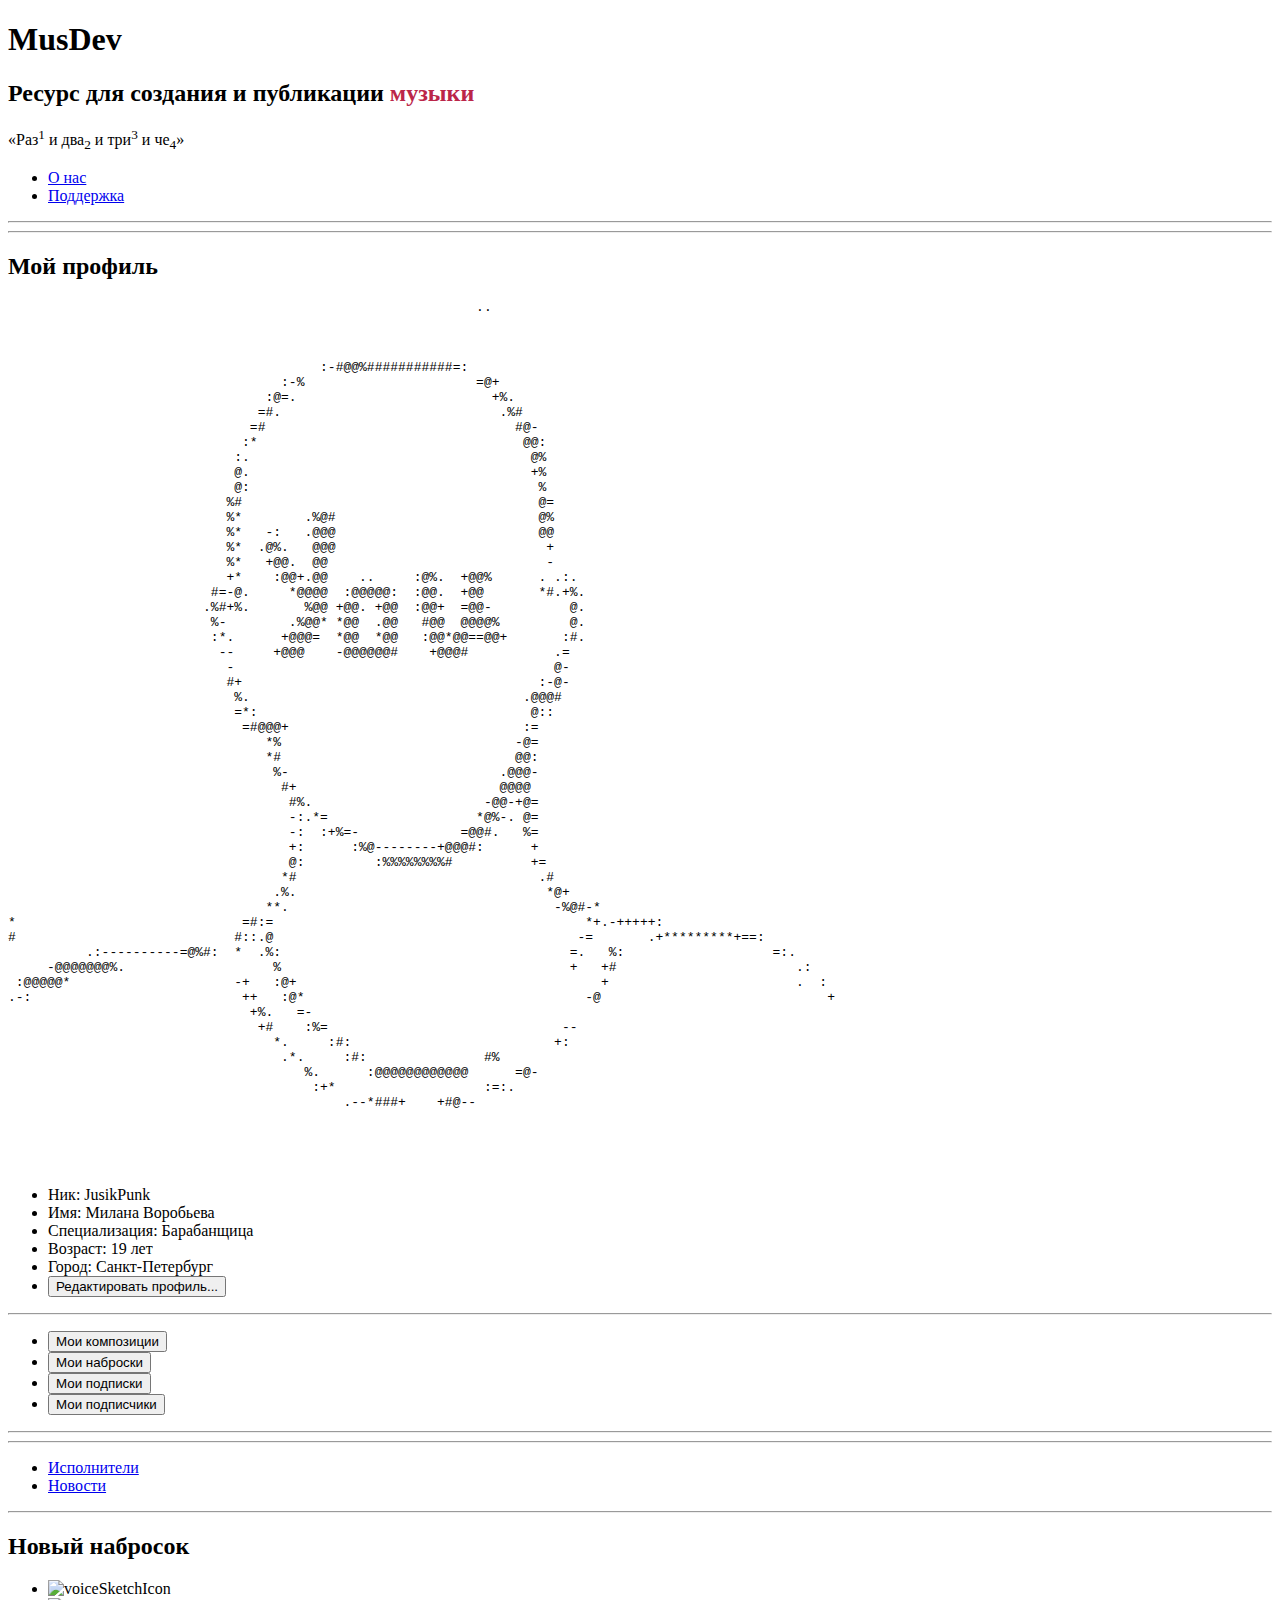
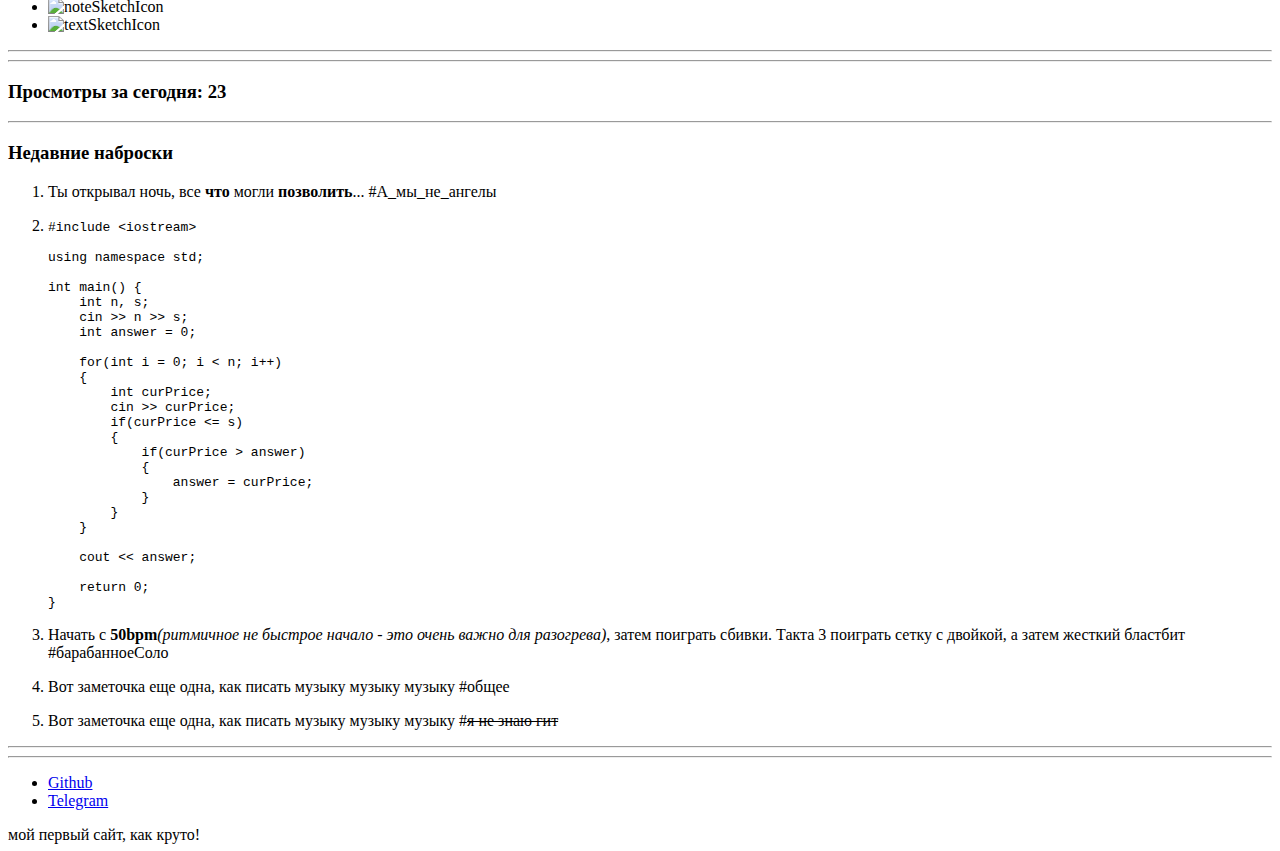
==== index.html @ d3a411a8 "remove trash files" ====
<!doctype html>
<html class="no-js" lang="ru">

<head>
  <meta charset="utf-8">
  <title>MusDev</title>
  <meta name="keywords" content="музыка, музыканты, соцсеть, заметки">
  <meta name="description" content="Сайт для ведения разработки музыкальных композиций и публикации своих работ в открытый доступ">
  <meta name="viewport" content="width=device-width, initial-scale=1">

  <meta property="og:title" content="">
  <meta property="og:type" content="">
  <meta property="og:url" content="">
  <meta property="og:image" content="">

  <link rel="manifest" href="site.webmanifest">
  <link rel="apple-touch-icon" href="icon.png">
  <link href="https://fonts.googleapis.com/css2?family=Alegreya+Sans+SC:wght@300;500;700&display=swap" rel="stylesheet">

  <link rel="stylesheet" href="css/normalize.css">

  <meta name="theme-color" content="#fafafa">
</head>

<body>

<header class="header">
  <div class="headerContent">

    <div class="headerInfo">
        <h1 class="headerH1">MusDev</h1>
        <h2 class="headerH2">Ресурс для создания и публикации <span style="color: #bb2649">музыки</span></h2>
        <q class="pStyledGrey">Раз<sup>1</sup> и два<sub>2</sub> и три<sup>3</sup> и че<sub>4</sub></q>
    </div>

    <nav class="headerNav">
      <ul>
        <li class="pStyledBlack"><a href="#">О нас</a></li>
        <li class="pStyledBlack"><a href="#">Поддержка</a></li>
      </ul>
    </nav>

  </div>

  <hr>
  <hr>

</header>

<main>

  <div class="mainContent">

    <section class="personalAccountData">

      <div class="mainContentData">
        <h2 class="myProfileH">Мой профиль</h2>

        <div class="accountData">
          <pre>                                                            ..



                                        :-#@@%###########=:
                                   :-%                      =@+
                                 :@=.                         +%.
                                =#.                            .%#
                               =#                                #@-
                              :*                                  @@:
                             :.                                    @%
                             @.                                    +%
                             @:                                     %
                            %#                                      @=
                            %*        .%@#                          @%
                            %*   -:   .@@@                          @@
                            %*  .@%.   @@@                           +
                            %*   +@@.  @@                            -
                            +*    :@@+.@@    ..     :@%.  +@@%      . .:.
                          #=-@.     *@@@@  :@@@@@:  :@@.  +@@       *#.+%.
                         .%#+%.       %@@ +@@. +@@  :@@+  =@@-          @.
                          %-        .%@@* *@@  .@@   #@@  @@@@%         @.
                          :*.      +@@@=  *@@  *@@   :@@*@@==@@+       :#.
                           --     +@@@    -@@@@@@#    +@@@#           .=
                            -                                         @-
                            #+                                      :-@-
                             %.                                   .@@@#
                             =*:                                   @::
                              =#@@@+                              :=
                                 *%                              -@=
                                 *#                              @@:
                                  %-                           .@@@-
                                   #+                          @@@@
                                    #%.                      -@@-+@=
                                    -:.*=                   *@%-. @=
                                    -:  :+%=-             =@@#.   %=
                                    +:      :%@--------+@@@#:      +
                                    @:         :%%%%%%%%#          +=
                                   *#                               .#
                                  .%.                                *@+
                                 **.                                  -%@#-*
*                             =#:=                                        *+.-+++++:
#                            #::.@                                       -=       .+*********+==:
          .:----------=@%#:  *  .%:                                     =.   %:                   =:.
     -@@@@@@@%.                   %                                     +   +#                       .:
 :@@@@@*                     -+   :@+                                       +                        .  :
.-:                           ++   :@*                                    -@                             +
                               +%.   =-
                                +#    :%=                              --
                                  *.     :#:                          +:
                                   .*.     :#:               #%
                                      %.      :@@@@@@@@@@@@      =@-
                                       :+*                   :=:.
                                           .--*###+    +#@--



                                                                                                          </pre>
          <ul>
            <li>Ник: JusikPunk</li>
            <li>Имя: Милана Воробьева</li>
            <li>Специализация: Барабанщица</li>
            <li>Возраст: 19 лет</li>
            <li>Город: Санкт-Петербург</li>
            <li>
              <button class="editButton">
                Редактировать профиль...
              </button>
            </li>
          </ul>
        </div>

        <hr>

        <nav class="accountNav">
          <ul>
            <li><input type="button" value="Мои композиции"></li>
            <li><input type="button" value="Мои наброски"></li>
            <li><input type="button" value="Мои подписки"></li>
            <li><input type="button" value="Мои подписчики"></li>
          </ul>
        </nav>

      </div>
    </section>

    <hr>
    <hr>

    <div class="mainContentData">

      <nav class="centerMainNav">
        <ul>
          <li><a href="#">Исполнители</a></li>
          <li><a href="#">Новости</a></li>
        </ul>
      </nav>

      <hr>

      <section class="createSketch">
        <h2 class="createSketchH">Новый набросок</h2>
        <ul class="sketchTypes">
          <li><img src="img/voiceSketch.svg" alt="voiceSketchIcon"></li>
          <li><img src="img/noteSketch.svg" alt="noteSketchIcon"></li>
          <li><img src="img/textSketch.svg" alt="textSketchIcon"></li>
        </ul>
      </section>
    </div>

    <hr>
    <hr>

    <div class="mainContentData">
      <section class="statistics">
        <div class="active">
          <h3 class="visitsH3">Просмотры за сегодня: 23</h3>
        </div>

      </section>

      <hr>

      <section class="recentSketches">
        <h3 class="styledH3">Недавние наброски</h3>
        <ol>
          <li><p>Ты открывал ночь, все <b>что</b> могли <strong>позволить</strong>... #А_мы_не_ангелы</p></li>
          <li><pre><code>#include &lt;iostream&gt;

using namespace std;

int main() {
    int n, s;
    cin >> n >> s;
    int answer = 0;

    for(int i = 0; i < n; i++)
    {
        int curPrice;
        cin >> curPrice;
        if(curPrice <= s)
        {
            if(curPrice > answer)
            {
                answer = curPrice;
            }
        }
    }

    cout << answer;

    return 0;
}</code></pre></li>
          <li><p>Начать с <strong>50bpm</strong><i>(ритмичное не быстрое начало - это очень важно для разогрева)</i>, затем поиграть сбивки. Такта 3 поиграть сетку с двойкой, а затем жесткий бластбит #барабанноеСоло</p></li>
          <li><p>Вот заметочка еще одна, как писать музыку музыку музыку #общее</p></li>
          <li><p>Вот заметочка еще одна, как писать музыку музыку музыку #<del>я не знаю гит</del></p></li>
        </ol>
      </section>
    </div>

  </div>
  <hr>
  <hr>
</main>

<footer class="footer">
  <div class="footerContent">
    <ul>
      <li>
        <a class="githubLink" href="https://github.com/MilaMilaMilaMila/MusDev_web_5_sem_ITMO" target="_blank">Github</a>
      </li>
      <li>
        <a class="telegramLink" href="https://t.me/alertclickmef" target="_blank">Telegram</a>
      </li>
    </ul>
    <aside>мой первый сайт, как круто!</aside>
  </div>
</footer>

</body>

</html>
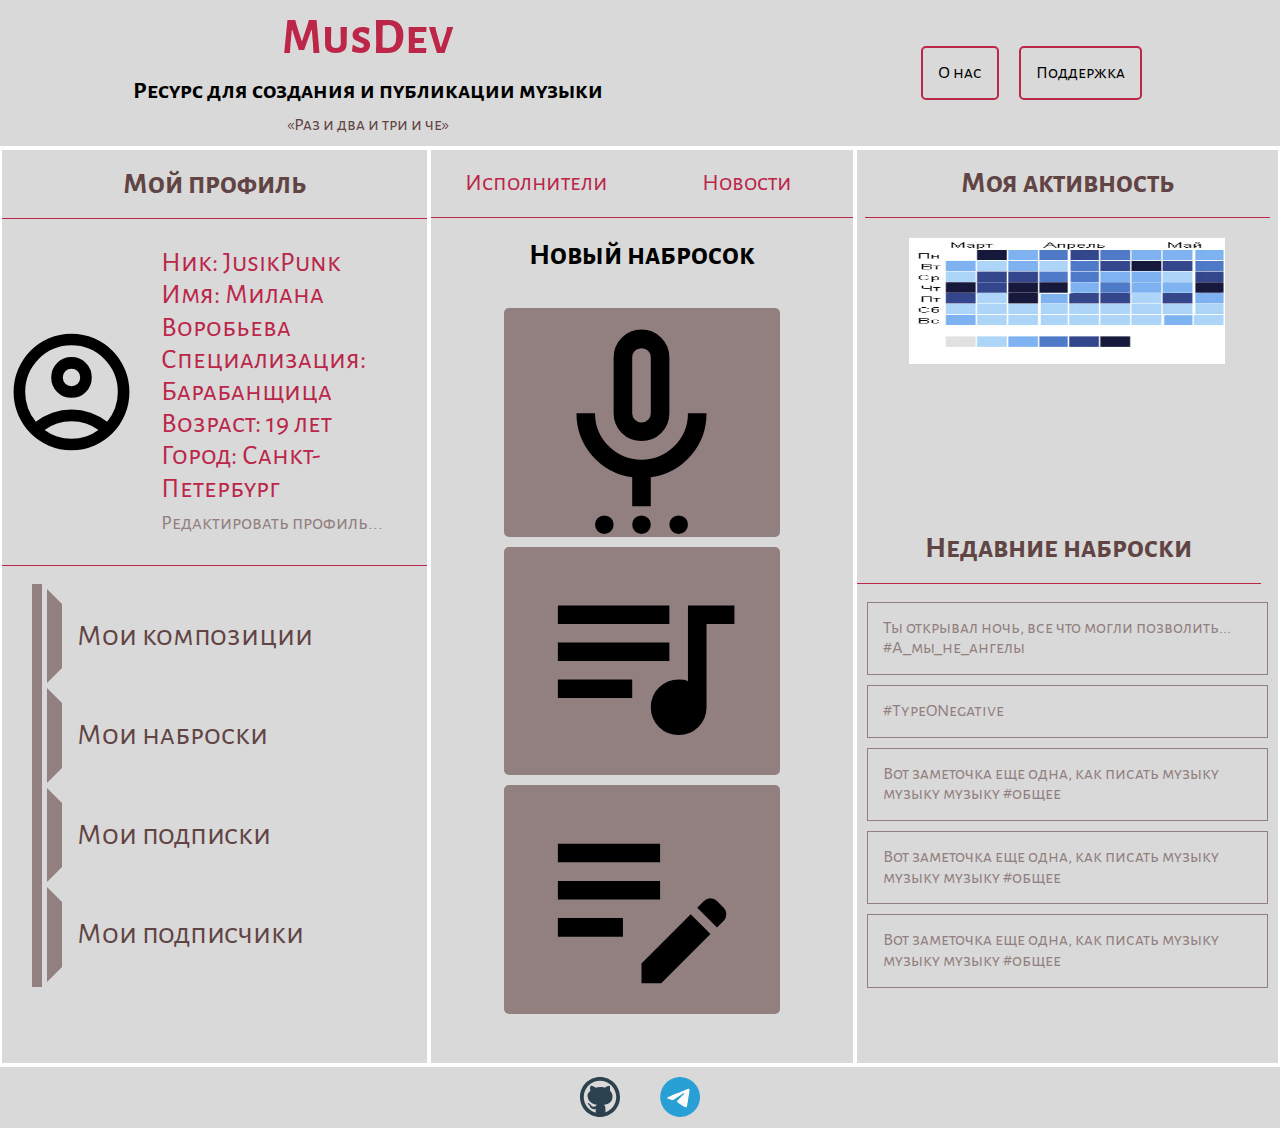
==== commit f0a2a45d: "delete trash" ====
--- a/index.html
+++ b/index.html
@@ -16,8 +16,10 @@
   <link rel="manifest" href="site.webmanifest">
   <link rel="apple-touch-icon" href="icon.png">
   <link href="https://fonts.googleapis.com/css2?family=Alegreya+Sans+SC:wght@300;500;700&display=swap" rel="stylesheet">
+  <!-- Place favicon.ico in the root directory -->
 
-  <link rel="stylesheet" href="css/normalize.css">
+  <link rel="stylesheet" href="normalize.css">
+    <link rel="stylesheet" href="style.css">
 
   <meta name="theme-color" content="#fafafa">
 </head>
@@ -29,8 +31,8 @@
 
     <div class="headerInfo">
         <h1 class="headerH1">MusDev</h1>
-        <h2 class="headerH2">Ресурс для создания и публикации <span style="color: #bb2649">музыки</span></h2>
-        <q class="pStyledGrey">Раз<sup>1</sup> и два<sub>2</sub> и три<sup>3</sup> и че<sub>4</sub></q>
+        <h2 class="headerH2">Ресурс для создания и публикации музыки</h2>
+        <q class="pStyledGrey">Раз и два и три и че</q>
     </div>
 
     <nav class="headerNav">
@@ -41,9 +43,6 @@
     </nav>
 
   </div>
-
-  <hr>
-  <hr>
 
 </header>
 
@@ -57,64 +56,7 @@
         <h2 class="myProfileH">Мой профиль</h2>
 
         <div class="accountData">
-          <pre>                                                            ..
-
-
-
-                                        :-#@@%###########=:
-                                   :-%                      =@+
-                                 :@=.                         +%.
-                                =#.                            .%#
-                               =#                                #@-
-                              :*                                  @@:
-                             :.                                    @%
-                             @.                                    +%
-                             @:                                     %
-                            %#                                      @=
-                            %*        .%@#                          @%
-                            %*   -:   .@@@                          @@
-                            %*  .@%.   @@@                           +
-                            %*   +@@.  @@                            -
-                            +*    :@@+.@@    ..     :@%.  +@@%      . .:.
-                          #=-@.     *@@@@  :@@@@@:  :@@.  +@@       *#.+%.
-                         .%#+%.       %@@ +@@. +@@  :@@+  =@@-          @.
-                          %-        .%@@* *@@  .@@   #@@  @@@@%         @.
-                          :*.      +@@@=  *@@  *@@   :@@*@@==@@+       :#.
-                           --     +@@@    -@@@@@@#    +@@@#           .=
-                            -                                         @-
-                            #+                                      :-@-
-                             %.                                   .@@@#
-                             =*:                                   @::
-                              =#@@@+                              :=
-                                 *%                              -@=
-                                 *#                              @@:
-                                  %-                           .@@@-
-                                   #+                          @@@@
-                                    #%.                      -@@-+@=
-                                    -:.*=                   *@%-. @=
-                                    -:  :+%=-             =@@#.   %=
-                                    +:      :%@--------+@@@#:      +
-                                    @:         :%%%%%%%%#          +=
-                                   *#                               .#
-                                  .%.                                *@+
-                                 **.                                  -%@#-*
-*                             =#:=                                        *+.-+++++:
-#                            #::.@                                       -=       .+*********+==:
-          .:----------=@%#:  *  .%:                                     =.   %:                   =:.
-     -@@@@@@@%.                   %                                     +   +#                       .:
- :@@@@@*                     -+   :@+                                       +                        .  :
-.-:                           ++   :@*                                    -@                             +
-                               +%.   =-
-                                +#    :%=                              --
-                                  *.     :#:                          +:
-                                   .*.     :#:               #%
-                                      %.      :@@@@@@@@@@@@      =@-
-                                       :+*                   :=:.
-                                           .--*###+    +#@--
-
-
-
-                                                                                                          </pre>
+          <img class="avaIcon" src="greyAva.svg" alt="avatarImg">
           <ul>
             <li>Ник: JusikPunk</li>
             <li>Имя: Милана Воробьева</li>
@@ -129,8 +71,6 @@
           </ul>
         </div>
 
-        <hr>
-
         <nav class="accountNav">
           <ul>
             <li><input type="button" value="Мои композиции"></li>
@@ -141,10 +81,8 @@
         </nav>
 
       </div>
+
     </section>
-
-    <hr>
-    <hr>
 
     <div class="mainContentData">
 
@@ -155,84 +93,56 @@
         </ul>
       </nav>
 
-      <hr>
 
       <section class="createSketch">
         <h2 class="createSketchH">Новый набросок</h2>
         <ul class="sketchTypes">
-          <li><img src="img/voiceSketch.svg" alt="voiceSketchIcon"></li>
-          <li><img src="img/noteSketch.svg" alt="noteSketchIcon"></li>
-          <li><img src="img/textSketch.svg" alt="textSketchIcon"></li>
+          <li><img src="voiceSketch.svg" alt="voiceSketchIcon"></li>
+          <li><img src="noteSketch.svg" alt="noteSketchIcon"></li>
+          <li><img src="textSketch.svg" alt="textSketchIcon"></li>
         </ul>
       </section>
     </div>
 
-    <hr>
-    <hr>
-
     <div class="mainContentData">
       <section class="statistics">
         <div class="active">
-          <h3 class="visitsH3">Просмотры за сегодня: 23</h3>
+          <h2 class="styledH3">Моя активность</h2>
+          <img class="activeImg" src="statActive.jpg" alt="statActive">
         </div>
 
       </section>
 
-      <hr>
-
       <section class="recentSketches">
         <h3 class="styledH3">Недавние наброски</h3>
-        <ol>
-          <li><p>Ты открывал ночь, все <b>что</b> могли <strong>позволить</strong>... #А_мы_не_ангелы</p></li>
-          <li><pre><code>#include &lt;iostream&gt;
-
-using namespace std;
-
-int main() {
-    int n, s;
-    cin >> n >> s;
-    int answer = 0;
-
-    for(int i = 0; i < n; i++)
-    {
-        int curPrice;
-        cin >> curPrice;
-        if(curPrice <= s)
-        {
-            if(curPrice > answer)
-            {
-                answer = curPrice;
-            }
-        }
-    }
-
-    cout << answer;
-
-    return 0;
-}</code></pre></li>
-          <li><p>Начать с <strong>50bpm</strong><i>(ритмичное не быстрое начало - это очень важно для разогрева)</i>, затем поиграть сбивки. Такта 3 поиграть сетку с двойкой, а затем жесткий бластбит #барабанноеСоло</p></li>
-          <li><p>Вот заметочка еще одна, как писать музыку музыку музыку #общее</p></li>
-          <li><p>Вот заметочка еще одна, как писать музыку музыку музыку #<del>я не знаю гит</del></p></li>
-        </ol>
+        <ul>
+          <li>Ты открывал ночь, все что могли позволить... #А_мы_не_ангелы</li>
+          <li>#TypeONegative</li>
+          <li>Вот заметочка еще одна, как писать музыку музыку музыку #общее</li>
+          <li>Вот заметочка еще одна, как писать музыку музыку музыку #общее</li>
+          <li>Вот заметочка еще одна, как писать музыку музыку музыку #общее</li>
+        </ul>
       </section>
     </div>
 
   </div>
-  <hr>
-  <hr>
 </main>
 
 <footer class="footer">
   <div class="footerContent">
     <ul>
       <li>
-        <a class="githubLink" href="https://github.com/MilaMilaMilaMila/MusDev_web_5_sem_ITMO" target="_blank">Github</a>
+        <a class="githubLink" href="https://github.com/MilaMilaMilaMila/MusDev_web_5_sem_ITMO" target="_blank">
+          <img class="githubIcon" src="github.svg" alt="githubIcon">
+        </a>
       </li>
+<!--      <li><p>©Mila&Co 2023</p></li>-->
       <li>
-        <a class="telegramLink" href="https://t.me/alertclickmef" target="_blank">Telegram</a>
+        <a class="telegramLink" href="https://t.me/alertclickmef" target="_blank">
+          <img class="telegramIcon" src="tg.svg" alt="telegramIcon">
+        </a>
       </li>
     </ul>
-    <aside>мой первый сайт, как круто!</aside>
   </div>
 </footer>
 
--- a/style.css
+++ b/style.css
@@ -0,0 +1,428 @@
+:root {
+  --magenta: #bb2649;
+  --peachBrown: #DD5858;
+  --darkGrey: #928080;
+  --strongGrey: #614444;
+  --lightGrey: #D9D9D9;
+  --whiteBGColor: white;
+  --blackP: black;
+}
+
+body{
+  background-color: var(--whiteBGColor);
+  font-family: 'Alegreya Sans SC', sans-serif;
+  font-size: 18px;
+  display: flex;
+  flex-direction: column;
+  min-height: 100vh;
+}
+
+.headerH1 {
+  font-size: 50px;
+  margin: 5px;
+  color: var(--magenta);
+}
+
+.headerH2 {
+  font-size: 24px;
+  margin: 5px;
+  color: var(--blackP);
+}
+
+.pStyledGrey {
+  font-size: 18px;
+  margin: 5px;
+  color: var(--strongGrey);
+}
+
+.pStyledBlack {
+  font-size: 18px;
+  margin: 5px;
+  color: var(--blackP);
+  padding: 15px;
+}
+
+.header {
+  display: flex;
+  justify-content: center;
+  background-color: var(--lightGrey);
+  margin-bottom: 2px;
+}
+
+.headerContent {
+  margin-top: 5px;
+  margin-bottom: 5px;
+  display: flex;
+  flex-direction: row;
+  justify-content: space-between;
+  width: 80%;
+}
+
+.headerInfo {
+  display: flex;
+  flex-direction: column;
+  align-content: start;
+  align-items: center;
+}
+
+.headerNav {
+  display: flex;
+  align-items: center;
+}
+
+.headerNav > ul {
+  display: flex;
+  flex-direction: row;
+  justify-content: center;
+  list-style-type: none;
+  padding: 0;
+}
+
+.headerNav > ul > li {
+  display: flex;
+  justify-content: center;
+  margin-left: 10px;
+  margin-right: 10px;
+  border: solid var(--magenta) 2px;
+  border-radius: 5px;
+  transition: 0.6s ease;
+}
+
+.headerNav > ul > li:hover{
+  background-color: var(--magenta);
+}
+
+.headerNav > ul > li > a {
+  text-decoration: none;
+  color: var(--blackP);
+}
+
+
+main {
+  display: flex;
+  flex-grow: 1;
+  justify-content: center;
+  margin-bottom: 3px;
+  width: 100%;
+}
+
+.mainContent {
+  display: grid;
+  grid-template-columns: repeat(3, 1fr);
+  width: 100%;
+}
+
+.mainContentData {
+  display: flex;
+  flex-direction: column;
+  align-items: center;
+  background-color: var(--lightGrey);
+  margin: 2px;
+  height: 100%;
+}
+
+
+.accountData {
+  display: flex;
+  flex-direction: row;
+  align-items: center;
+  border-top: solid var(--magenta) 1px;
+  border-bottom: solid var(--magenta) 1px;
+}
+
+.accountData > ul {
+  list-style-type: none;
+  padding: 0;
+  color: var(--magenta);
+  font-size: 28px;
+}
+
+.myProfileH {
+  font-size: 30px;
+  padding-top: 17px;
+  padding-bottom: 17px;
+  color: var(--strongGrey);
+  margin: 0;
+}
+
+.editButton {
+  border-radius: 5px;
+  border: none;
+  background-color: var(--lightGrey);
+  font-size: 20px;
+  color: var(--darkGrey);
+  padding: 0;
+  transition: 0.8s ease;
+}
+
+.editButton:hover {
+  color: var(--blackP);
+}
+
+.avaIcon {
+  width: 200px;
+  margin-right: 20px;
+}
+
+
+
+.accountNav {
+  display: flex;
+  align-self: flex-start;
+  padding-left: 30px;
+
+}
+
+.accountNav > ul {
+  padding: 0;
+  list-style-type: none;
+  border-left: solid var(--darkGrey) 10px;
+}
+
+.accountNav > ul > li {
+  display: flex;
+  align-items: center;
+
+  text-decoration: none;
+  color: var(--blackP);
+  border-left: solid var(--darkGrey) 15px;
+  border-bottom: solid var(--lightGrey) 15px;
+  border-top: solid var(--lightGrey) 15px;
+  margin: 5px;
+  transition: 0.5s ease;
+}
+
+.accountNav > ul > li:hover {
+  border-left: solid var(--magenta) 40px;
+}
+
+
+.accountNav > ul > li > input {
+  text-decoration: none;
+  color: var(--strongGrey);
+  padding: 15px;
+  font-size: 30px;
+  border: none;
+  background-color: var(--lightGrey);
+  transition: 0.5s ease;
+}
+
+.accountNav > ul > li > input:hover {
+  color: var(--blackP);
+}
+
+.accountNav > ul > li > input:active {
+  color: var(--magenta);
+}
+
+.createSketchH {
+  font-size: 30px;
+  padding-top: 20px;
+  padding-bottom: 12px;
+  color: var(--blackP);
+  margin: 0;
+}
+
+.createSketch {
+  display: flex;
+  flex-direction: column;
+  justify-content: center;
+  align-content: center;
+  align-items: center;
+  width: 100%;
+  height: 100%;
+}
+
+.sketchTypes {
+  display: flex;
+  flex-direction: column;
+  list-style-type: none;
+  align-items: center;
+  padding: 0;
+  width: 80%;
+  height: 100%;
+}
+
+.sketchTypes > li {
+  display: flex;
+  justify-content: center;
+  align-content: center;
+  margin: 5px;
+  border: solid var(--darkGrey);
+  border-radius: 5px;
+  background-color: var(--darkGrey);
+  width: 80%;
+  height: 30%;
+  transition: 0.7s ease;
+}
+
+.sketchTypes > li:hover {
+  border: solid var(--magenta);
+  background-color: var(--magenta);
+}
+
+.centerMainNav {
+  display: flex;
+  align-self: center;
+  align-items: center;
+  justify-content: space-around;
+  list-style-type: none;
+  border-bottom: solid var(--magenta) 1px;
+  width: 100%;
+}
+
+.centerMainNav > ul {
+  list-style-type: none;
+  display: flex;
+  flex-direction: row;
+  justify-content: space-around;
+  padding: 0;
+  margin: 0;
+  width: 100%;
+  /*height: 100%;*/
+}
+
+.centerMainNav > ul > li {
+  display: flex;
+  align-items: center;
+  justify-content: center;
+  /*padding: 20px 20px;*/
+  /*border: solid var(--darkGrey) 1px;*/
+  width: 100%;
+  font-size: 24px;
+}
+
+.centerMainNav > ul > li > a {
+  display: flex;
+  justify-content: center;
+  color: var(--magenta);
+  padding: 20px 20px;
+  width: 100%;
+  transition: 0.5s ease;
+  text-decoration: none;
+  /*height: 100%;*/
+}
+
+.centerMainNav > ul > li> a:hover {
+  background-color: var(--magenta);
+  color: var(--whiteBGColor);
+}
+
+.baseFunctions {
+  background-color: var(--whiteBGColor);
+  flex-grow: 1;
+  margin: 5px;
+}
+
+.recentData {
+  background-color: var(--whiteBGColor);
+  flex-grow: 1;
+  margin: 5px;
+}
+
+.recentSketches > ul {
+  list-style-type: none;
+  padding: 0;
+}
+
+.recentSketches > ul > li {
+  color: var(--darkGrey);
+  border: solid var(--darkGrey) 1px;
+  padding: 15px;
+  margin: 10px;
+}
+
+.styledH3 {
+  font-size: 30px;
+  padding-top: 16px;
+  padding-bottom: 17px;
+  color: var(--strongGrey);
+  margin: 0;
+  border-bottom: solid var(--magenta) 1px;
+  width: 96%;
+  display: flex;
+  justify-content: center;
+}
+
+.visitsH3 {
+  font-size: 20px;
+  padding-top: 16px;
+  padding-bottom: 17px;
+  color: var(--strongGrey);
+  margin: 0;
+  border-bottom: solid var(--magenta) 1px;
+  width: 88%;
+  display: flex;
+  justify-content: start;
+  padding-left: 60px;
+}
+
+.statistics {
+  display: flex;
+  flex-direction: column;
+  align-items: center;
+  width: 100%;
+  max-height: 40%;
+}
+
+
+.active {
+  display: flex;
+  flex-direction: column;
+  align-items: center;
+  align-content: center;
+  /*padding-right: 40px;*/
+  width: 100%;
+}
+
+.activeImg {
+  width: 75%;
+  height: 30%;
+  padding-top: 20px;
+  /*padding: 20px;*/
+}
+
+
+
+
+.footer {
+  display: flex;
+  justify-content: center;
+  background-color: var(--lightGrey);
+  margin-top: 3px;
+}
+
+.footerContent {
+  margin-top: 5px;
+  margin-bottom: 5px;
+  display: flex;
+  flex-direction: row;
+  justify-content: center;
+  width: 80%;
+}
+
+.footerContent > ul {
+  display: flex;
+  justify-content: center;
+  list-style-type: none;
+  align-items: stretch;
+  padding: 0;
+  margin: 0;
+}
+
+.footerContent > ul > li {
+  padding-left: 20px;
+  padding-right: 20px;
+  margin-top: 5px;
+}
+
+.githubIcon {
+  width: 40px;
+  height: 40px;
+}
+
+.telegramIcon {
+  width: 40px;
+  height: 40px;
+}
+
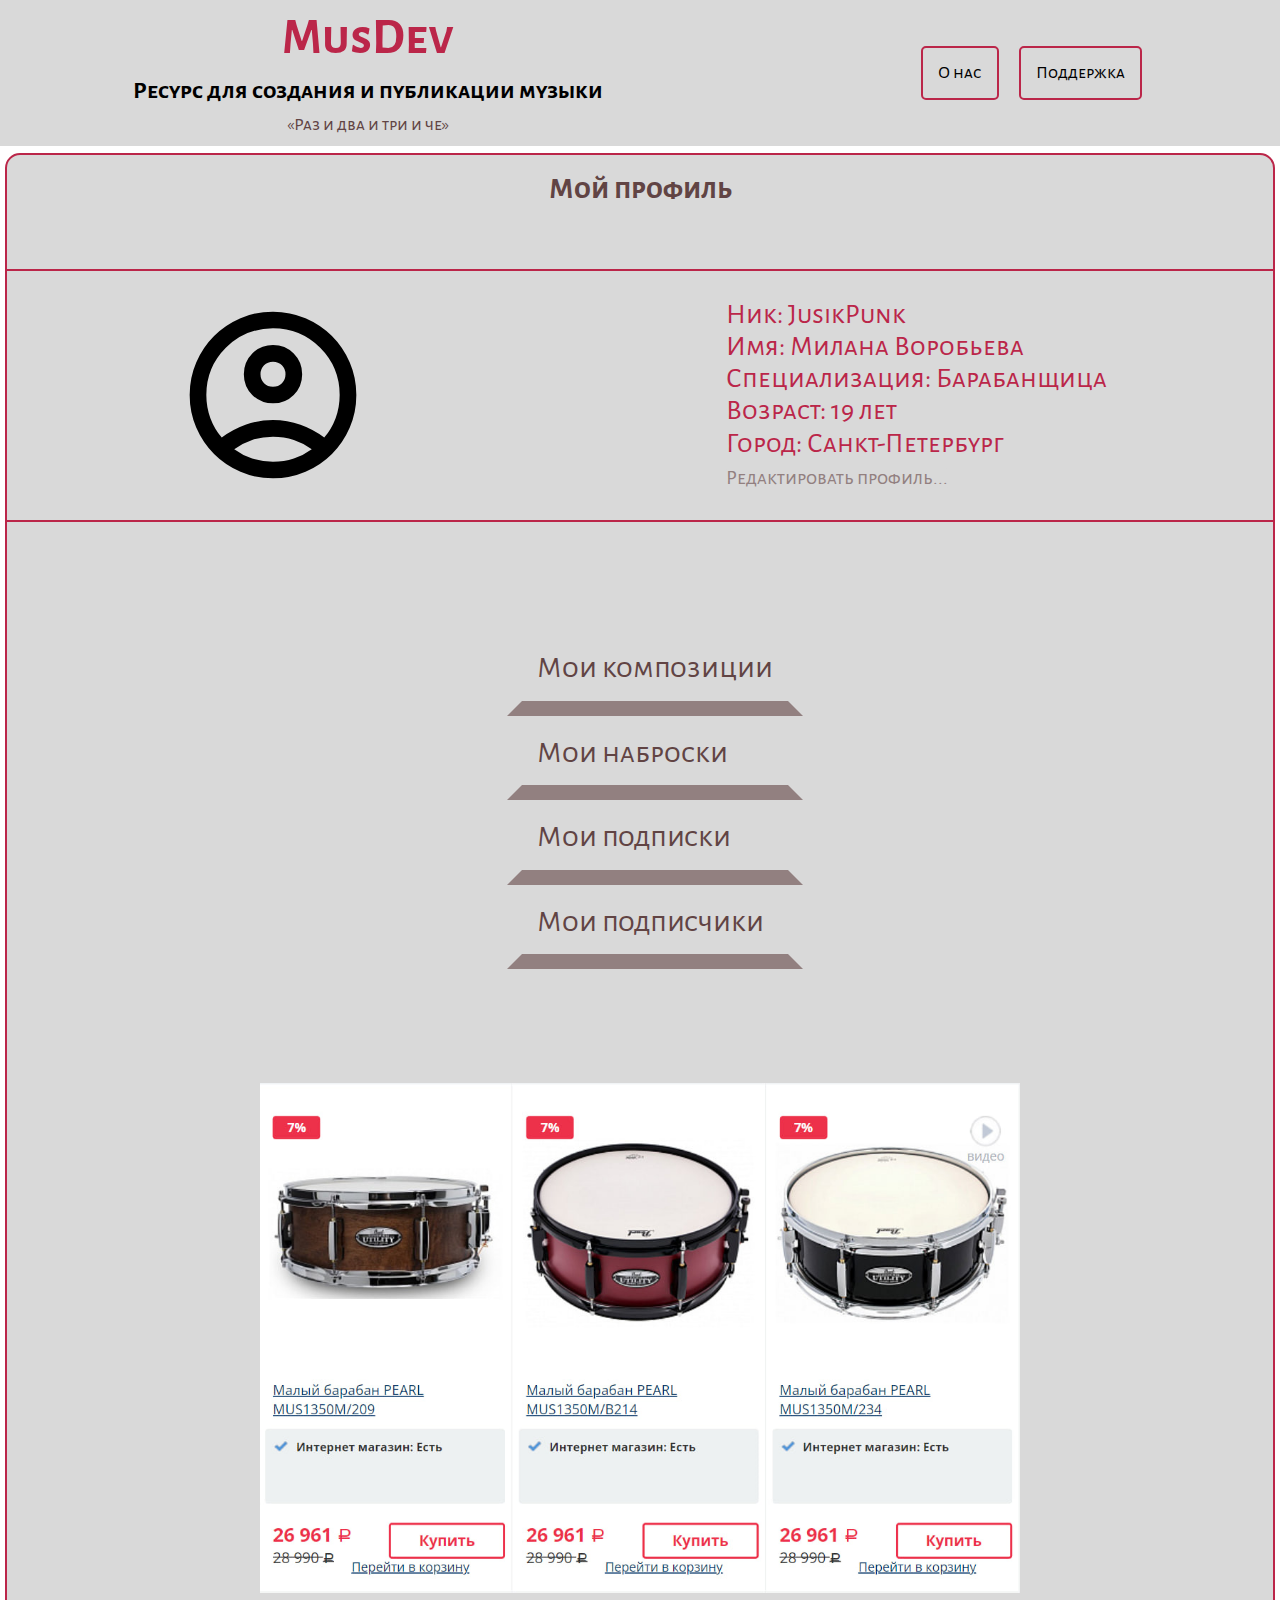
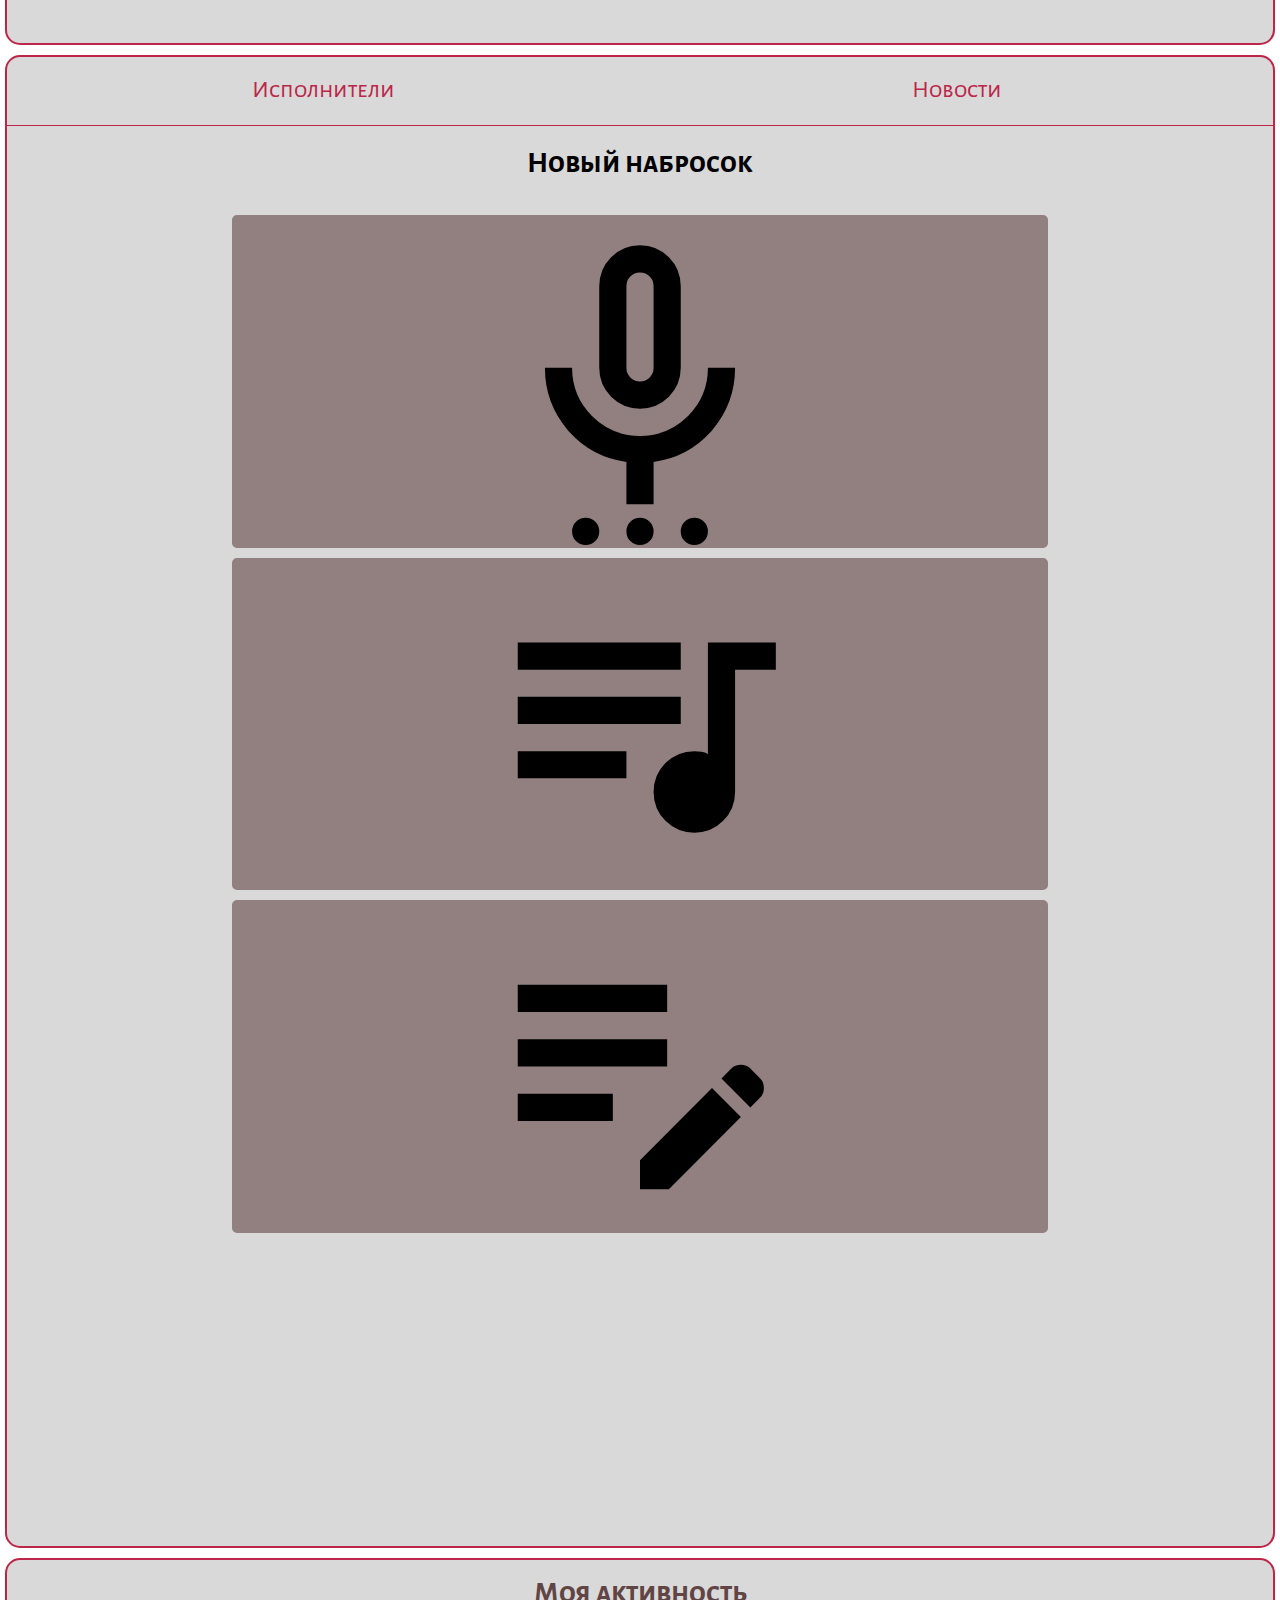
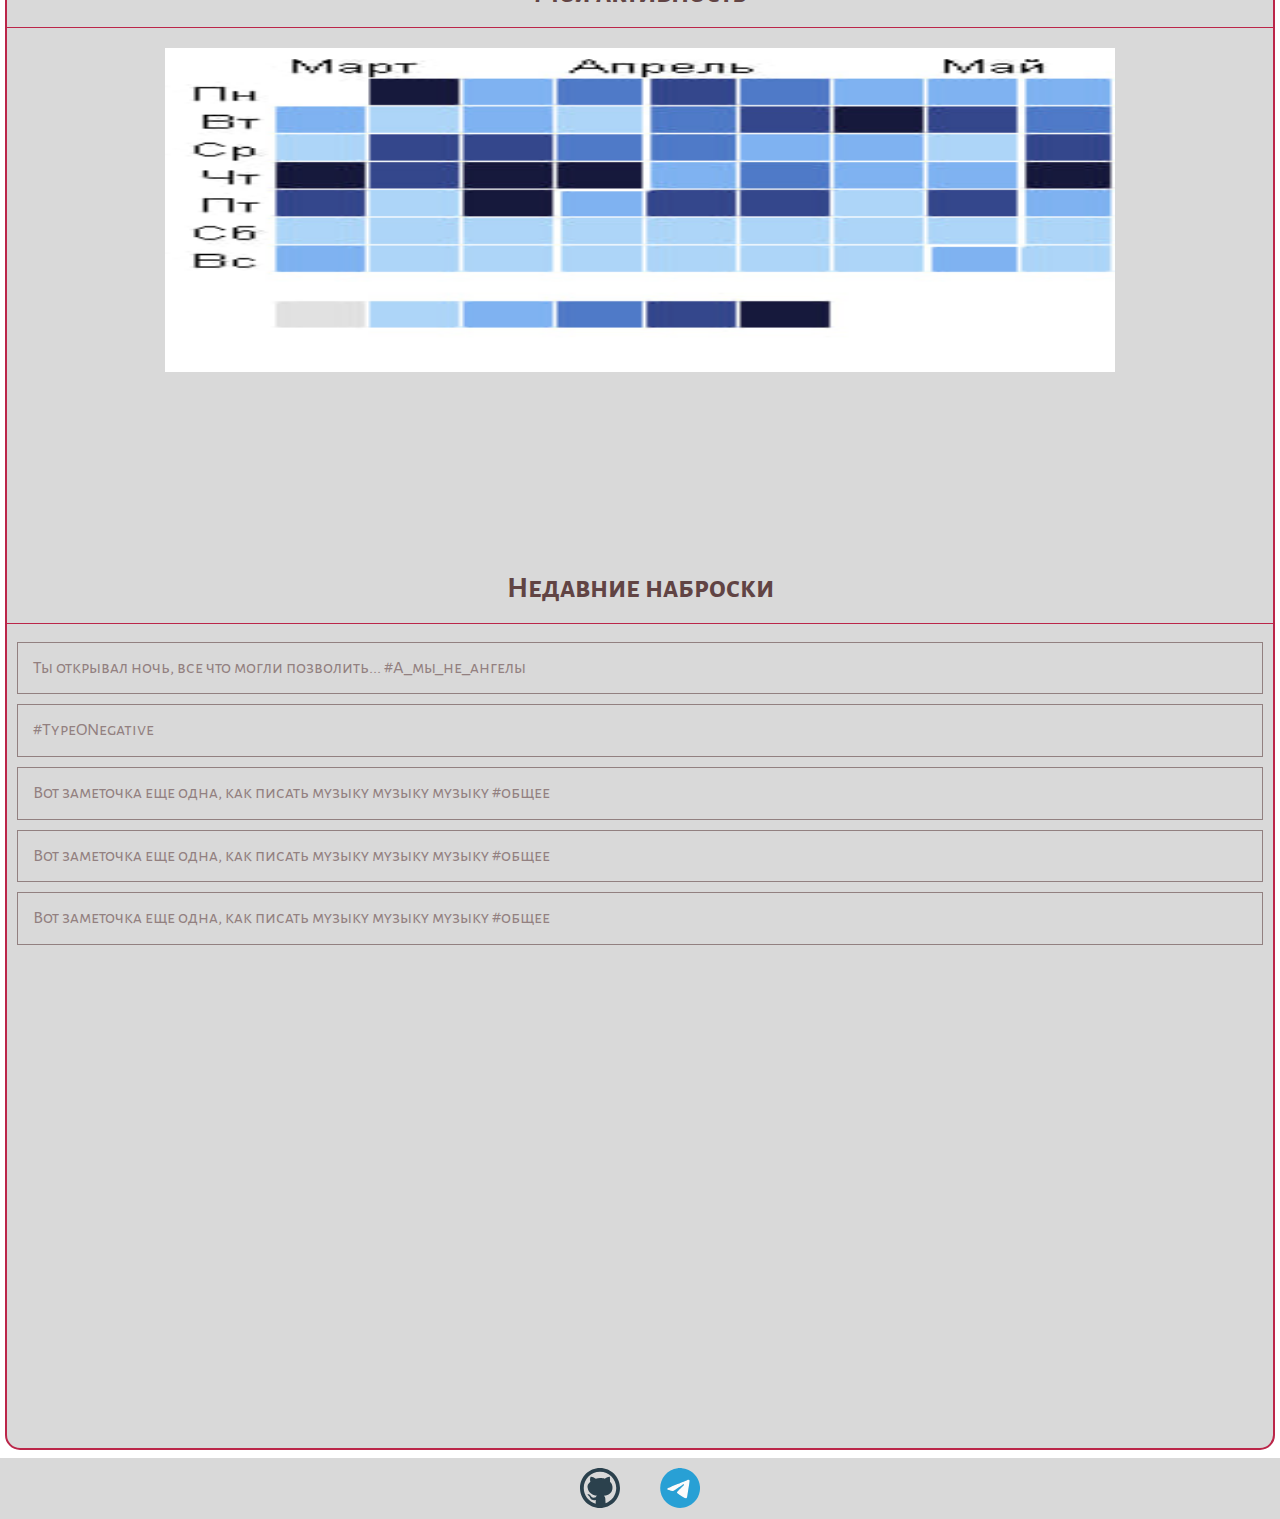
==== commit dac31c7a: "fixed @media" ====
--- a/index.html
+++ b/index.html
@@ -19,7 +19,7 @@
   <!-- Place favicon.ico in the root directory -->
 
   <link rel="stylesheet" href="normalize.css">
-    <link rel="stylesheet" href="style.css">
+  <link rel="stylesheet" href="style.css">
 
   <meta name="theme-color" content="#fafafa">
 </head>
@@ -30,9 +30,9 @@
   <div class="headerContent">
 
     <div class="headerInfo">
-        <h1 class="headerH1">MusDev</h1>
-        <h2 class="headerH2">Ресурс для создания и публикации музыки</h2>
-        <q class="pStyledGrey">Раз и два и три и че</q>
+      <h1 class="headerH1">MusDev</h1>
+      <h2 class="headerH2">Ресурс для создания и публикации музыки</h2>
+      <q class="pStyledGrey">Раз и два и три и че</q>
     </div>
 
     <nav class="headerNav">
@@ -49,12 +49,10 @@
 <main>
 
   <div class="mainContent">
+    <div class="mainContentData">
+      <h2 class="myProfileH">Мой профиль</h2>
 
-    <section class="personalAccountData">
-
-      <div class="mainContentData">
-        <h2 class="myProfileH">Мой профиль</h2>
-
+      <div class="leftBlock">
         <div class="accountData">
           <img class="avaIcon" src="greyAva.svg" alt="avatarImg">
           <ul>
@@ -80,15 +78,16 @@
           </ul>
         </nav>
 
+        <img class="advertisingDrum" src="advertising.jpg" alt="advertisingDrumImg">
       </div>
 
-    </section>
+    </div>
 
     <div class="mainContentData">
 
       <nav class="centerMainNav">
         <ul>
-          <li><a href="#">Исполнители</a></li>
+          <li><a href="table.html" target="_blank">Исполнители</a></li>
           <li><a href="#">Новости</a></li>
         </ul>
       </nav>
@@ -136,7 +135,6 @@
           <img class="githubIcon" src="github.svg" alt="githubIcon">
         </a>
       </li>
-<!--      <li><p>©Mila&Co 2023</p></li>-->
       <li>
         <a class="telegramLink" href="https://t.me/alertclickmef" target="_blank">
           <img class="telegramIcon" src="tg.svg" alt="telegramIcon">
--- a/style.css
+++ b/style.css
@@ -12,9 +12,6 @@
   background-color: var(--whiteBGColor);
   font-family: 'Alegreya Sans SC', sans-serif;
   font-size: 18px;
-  display: flex;
-  flex-direction: column;
-  min-height: 100vh;
 }
 
 .headerH1 {
@@ -47,27 +44,36 @@
   justify-content: center;
   background-color: var(--lightGrey);
   margin-bottom: 2px;
+  width: 100%;
 }
 
 .headerContent {
+  flex-wrap: wrap;
   margin-top: 5px;
   margin-bottom: 5px;
   display: flex;
-  flex-direction: row;
   justify-content: space-between;
   width: 80%;
 }
 
+@media screen and (max-width: 900px) {
+  .headerContent {
+    flex-direction: column;
+  }
+}
+
 .headerInfo {
   display: flex;
   flex-direction: column;
   align-content: start;
   align-items: center;
+  text-align: center;
 }
 
 .headerNav {
   display: flex;
   align-items: center;
+  align-self: center;
 }
 
 .headerNav > ul {
@@ -100,41 +106,36 @@
 
 main {
   display: flex;
-  flex-grow: 1;
-  justify-content: center;
-  margin-bottom: 3px;
-  width: 100%;
+
+  min-height: 100vh;
 }
 
 .mainContent {
   display: grid;
   grid-template-columns: repeat(3, 1fr);
-  width: 100%;
+
+  width: 100%;
+  min-height: 100%;
+}
+
+@media screen and (max-width: 1300px) {
+  .mainContent {
+    grid-template-columns: none;
+    grid-template-rows: repeat(3, 1fr);
+  }
 }
 
 .mainContentData {
   display: flex;
   flex-direction: column;
   align-items: center;
+
   background-color: var(--lightGrey);
-  margin: 2px;
-  height: 100%;
-}
-
-
-.accountData {
-  display: flex;
-  flex-direction: row;
-  align-items: center;
-  border-top: solid var(--magenta) 1px;
-  border-bottom: solid var(--magenta) 1px;
-}
-
-.accountData > ul {
-  list-style-type: none;
-  padding: 0;
-  color: var(--magenta);
-  font-size: 28px;
+  margin: 5px;
+  min-height: 95%;
+  min-width: 95%;
+  border-radius: 15px;
+  border: solid var(--magenta) 2px;
 }
 
 .myProfileH {
@@ -145,6 +146,50 @@
   margin: 0;
 }
 
+.accountData {
+  display: flex;
+  flex-direction: row;
+  align-items: center;
+  justify-content: space-around;
+
+  width: 100%;
+  border-top: solid var(--magenta) 2px;
+  border-bottom: solid var(--magenta) 2px;
+}
+
+@media screen and (max-width: 1300px) {
+  .accountData {
+    align-self: center;
+  }
+}
+
+.leftBlock {
+  display: flex;
+  flex-direction: column;
+  align-items: center;
+  justify-content: space-around;
+
+  width: 100%;
+  height: 100%;
+}
+
+.accountData > ul {
+  list-style-type: none;
+  padding: 0;
+  color: var(--magenta);
+  font-size: 28px;
+}
+
+.advertisingDrum {
+  width: 60%;
+}
+
+@media screen and (max-width: 900px) {
+  .advertisingDrum {
+    visibility: hidden;
+  }
+}
+
 .editButton {
   border-radius: 5px;
   border: none;
@@ -164,8 +209,6 @@
   margin-right: 20px;
 }
 
-
-
 .accountNav {
   display: flex;
   align-self: flex-start;
@@ -173,10 +216,23 @@
 
 }
 
+@media screen and (max-width: 1300px) {
+  .accountNav {
+    align-self: center;
+  }
+}
+
 .accountNav > ul {
   padding: 0;
   list-style-type: none;
   border-left: solid var(--darkGrey) 10px;
+}
+
+@media screen and (max-width: 1300px) {
+  .accountNav > ul {
+    border: none;
+  }
+
 }
 
 .accountNav > ul > li {
@@ -194,8 +250,22 @@
 
 .accountNav > ul > li:hover {
   border-left: solid var(--magenta) 40px;
-}
-
+
+}
+
+@media screen and (max-width: 1300px) {
+  .accountNav > ul > li {
+    border-bottom: solid var(--darkGrey) 15px;
+    border-right: solid var(--lightGrey) 15px;
+    border-left: solid var(--lightGrey) 15px;
+    border-top: none;
+  }
+
+  .accountNav > ul > li:hover {
+    border-left: solid var(--lightGrey) 15px;
+    border-bottom: solid var(--magenta) 40px;
+  }
+}
 
 .accountNav > ul > li > input {
   text-decoration: none;
@@ -207,12 +277,22 @@
   transition: 0.5s ease;
 }
 
+@media screen and (max-width: 350px) {
+  .accountNav > ul > li > input{
+    font-size: 15px;
+  }
+}
+
 .accountNav > ul > li > input:hover {
   color: var(--blackP);
 }
 
 .accountNav > ul > li > input:active {
   color: var(--magenta);
+}
+
+.advertisingDrum {
+  margin-bottom: 5px;
 }
 
 .createSketchH {
@@ -230,7 +310,7 @@
   align-content: center;
   align-items: center;
   width: 100%;
-  height: 100%;
+  height: 80%;
 }
 
 .sketchTypes {
@@ -279,15 +359,12 @@
   padding: 0;
   margin: 0;
   width: 100%;
-  /*height: 100%;*/
 }
 
 .centerMainNav > ul > li {
   display: flex;
   align-items: center;
   justify-content: center;
-  /*padding: 20px 20px;*/
-  /*border: solid var(--darkGrey) 1px;*/
   width: 100%;
   font-size: 24px;
 }
@@ -300,7 +377,8 @@
   width: 100%;
   transition: 0.5s ease;
   text-decoration: none;
-  /*height: 100%;*/
+  border-top-right-radius: 14px;
+  border-top-left-radius: 14px;
 }
 
 .centerMainNav > ul > li> a:hover {
@@ -320,9 +398,14 @@
   margin: 5px;
 }
 
+.recentSketches {
+  width: 100%;
+}
+
 .recentSketches > ul {
   list-style-type: none;
   padding: 0;
+  width: 100%;
 }
 
 .recentSketches > ul > li {
@@ -339,7 +422,7 @@
   color: var(--strongGrey);
   margin: 0;
   border-bottom: solid var(--magenta) 1px;
-  width: 96%;
+  width: 100%;
   display: flex;
   justify-content: center;
 }
@@ -371,7 +454,6 @@
   flex-direction: column;
   align-items: center;
   align-content: center;
-  /*padding-right: 40px;*/
   width: 100%;
 }
 
@@ -379,13 +461,11 @@
   width: 75%;
   height: 30%;
   padding-top: 20px;
-  /*padding: 20px;*/
-}
-
-
-
+}
 
 .footer {
+  position: absolute;
+  width: 100%;
   display: flex;
   justify-content: center;
   background-color: var(--lightGrey);
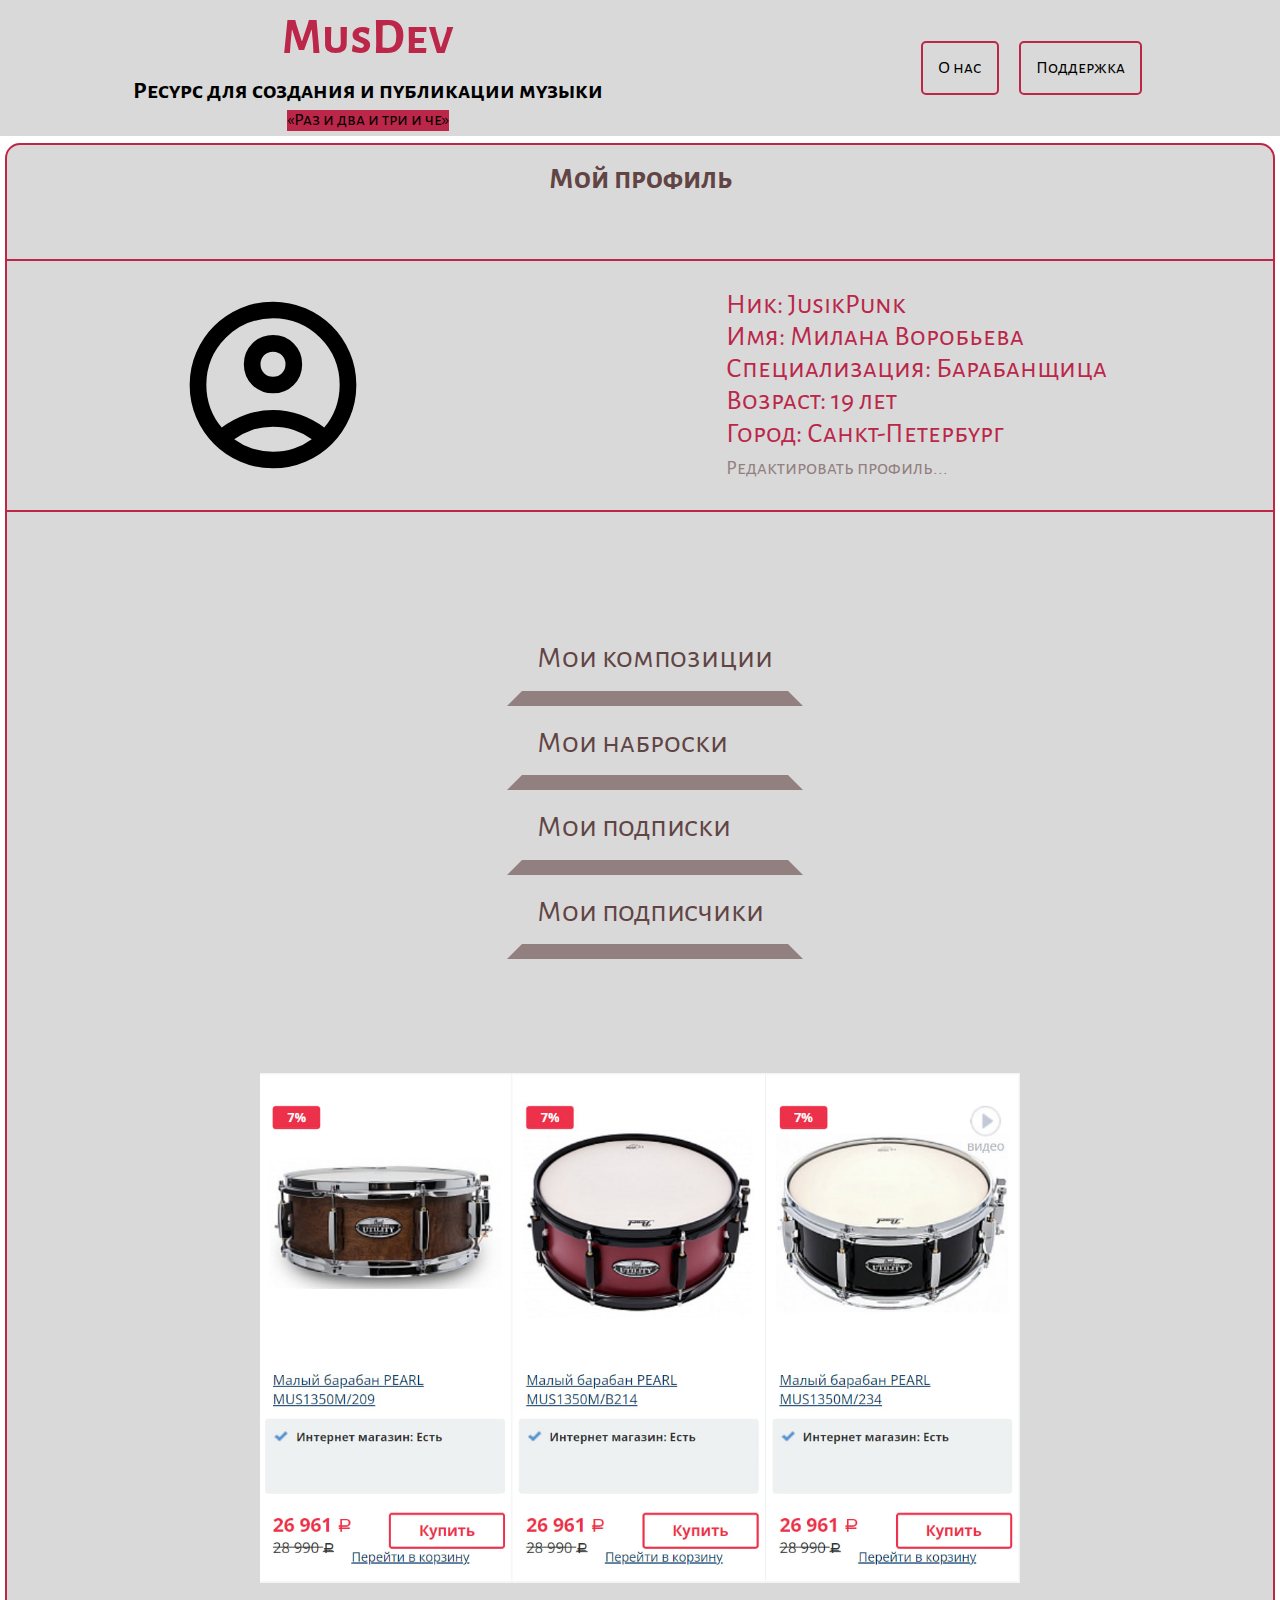
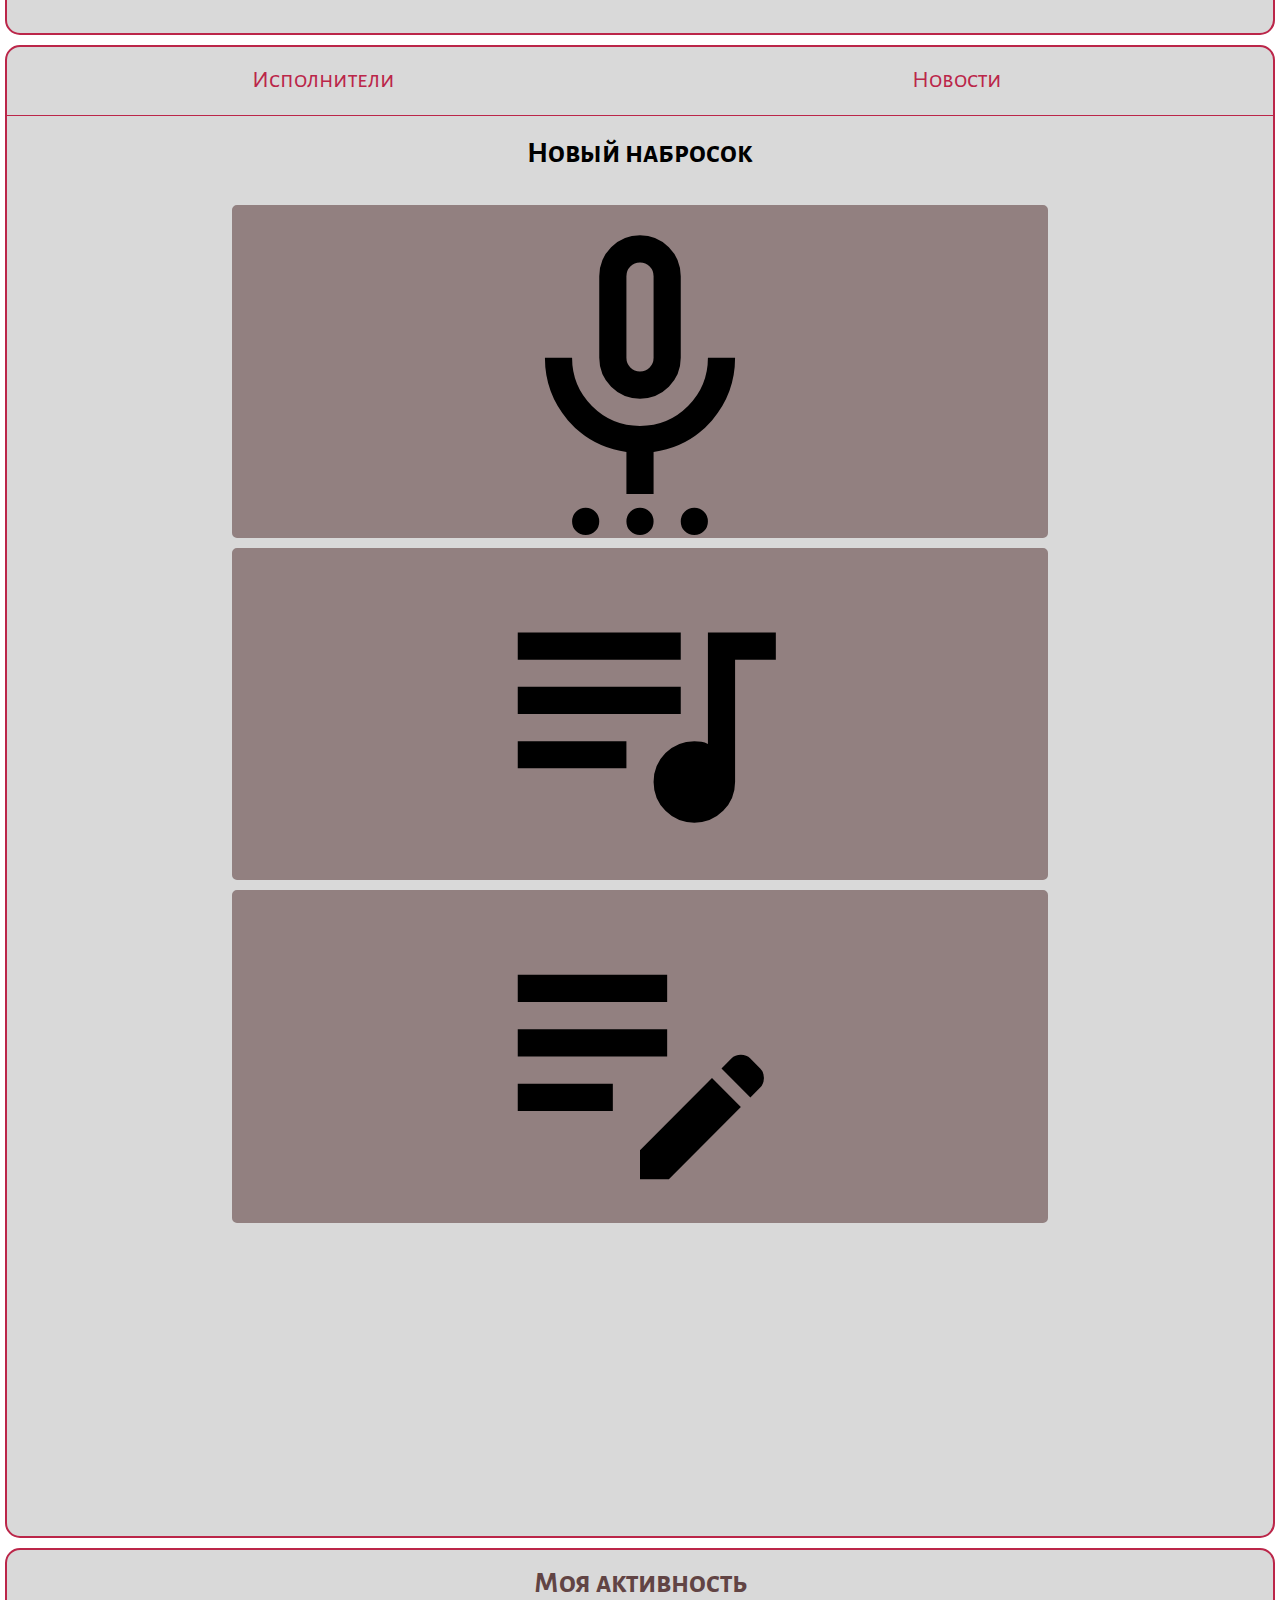
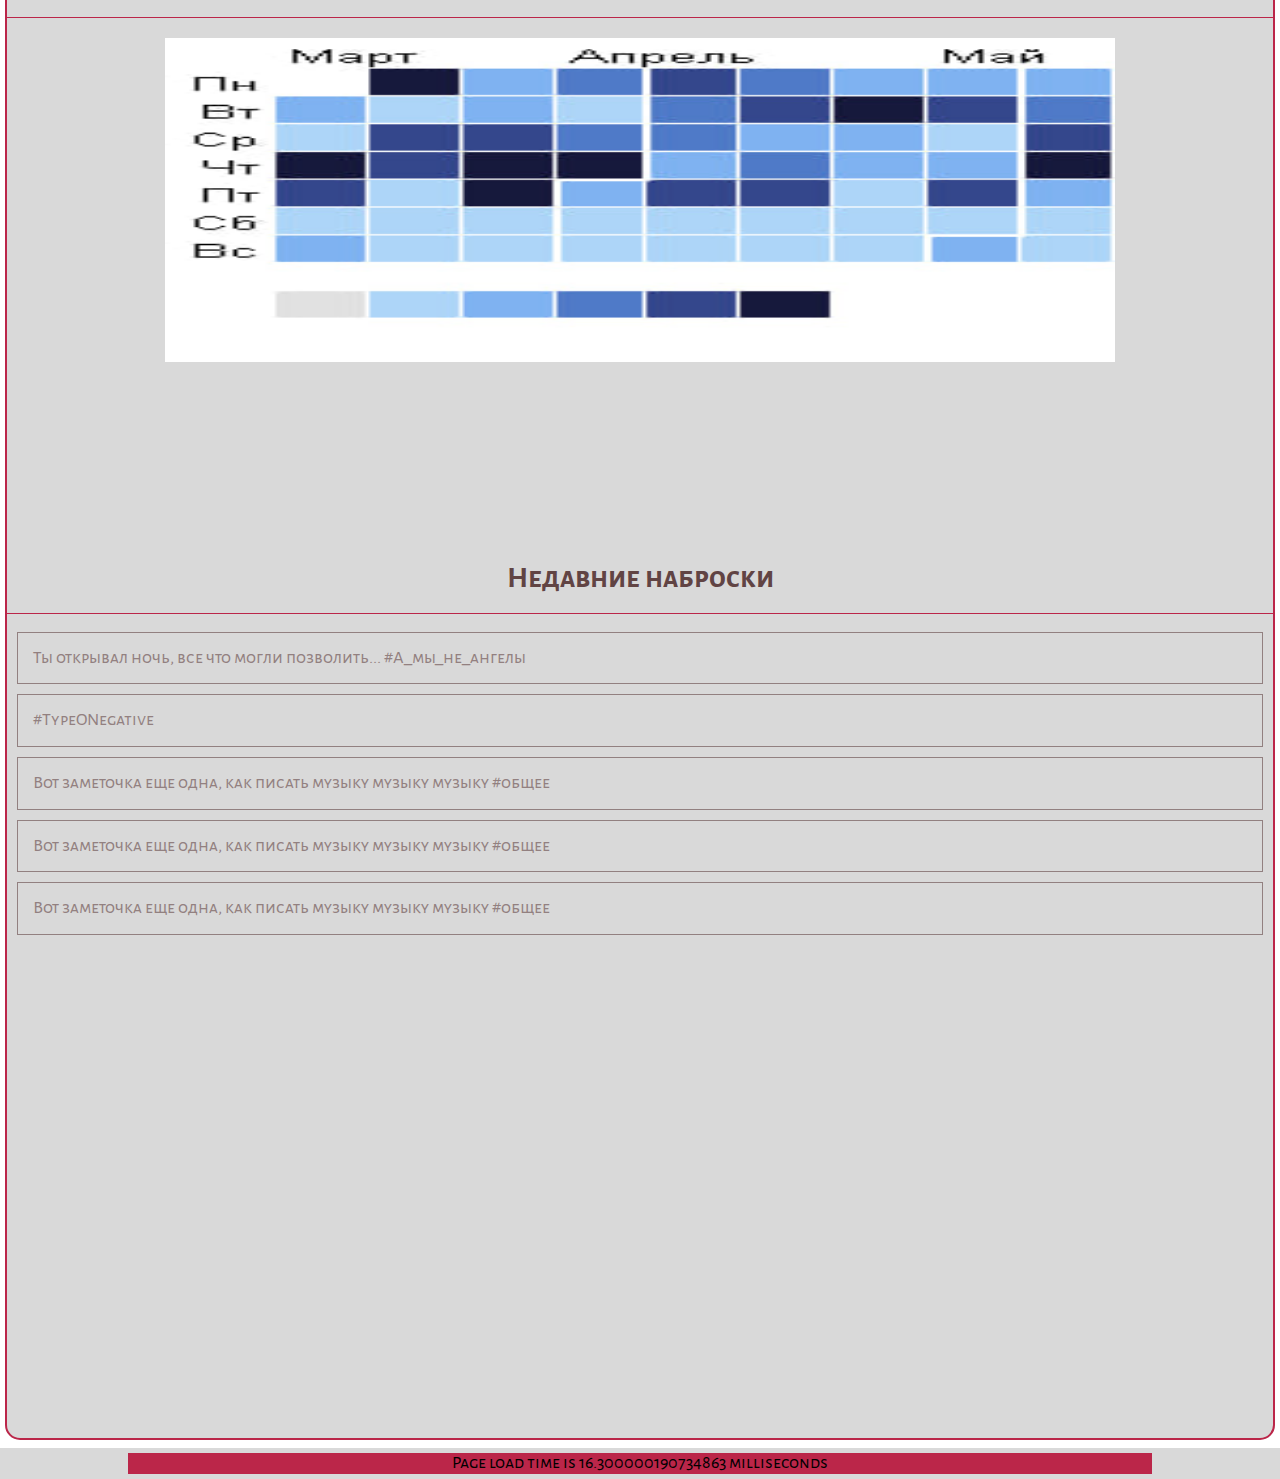
==== commit 598d8c9f: "add js" ====
--- a/index.html
+++ b/index.html
@@ -32,15 +32,17 @@
     <div class="headerInfo">
       <h1 class="headerH1">MusDev</h1>
       <h2 class="headerH2">Ресурс для создания и публикации музыки</h2>
-      <q class="pStyledGrey">Раз и два и три и че</q>
+      <q class="pStyledGrey" id="pStyledGrey">Раз и два и три и че</q>
     </div>
 
     <nav class="headerNav">
       <ul>
-        <li class="pStyledBlack"><a href="#">О нас</a></li>
-        <li class="pStyledBlack"><a href="#">Поддержка</a></li>
+        <li class="pStyledBlack about" id="pStyledBlack about"><a href="about_us.html" target="_blank">О нас</a></li>
+        <li class="pStyledBlack support" id="pStyledBlack support"><a href="support.html" target="_blank">Поддержка</a></li>
       </ul>
     </nav>
+    <script src="http://code.jquery.com/jquery-2.0.2.min.js"></script>
+    <script src="js/index.js"></script>
 
   </div>
 
@@ -128,7 +130,7 @@
 </main>
 
 <footer class="footer">
-  <div class="footerContent">
+  <div class="footerContent" id="footerContent">
     <ul>
       <li>
         <a class="githubLink" href="https://github.com/MilaMilaMilaMila/MusDev_web_5_sem_ITMO" target="_blank">
--- a/style.css
+++ b/style.css
@@ -506,3 +506,7 @@
   height: 40px;
 }
 
+.active_link {
+  background-color: var(--magenta);
+
+}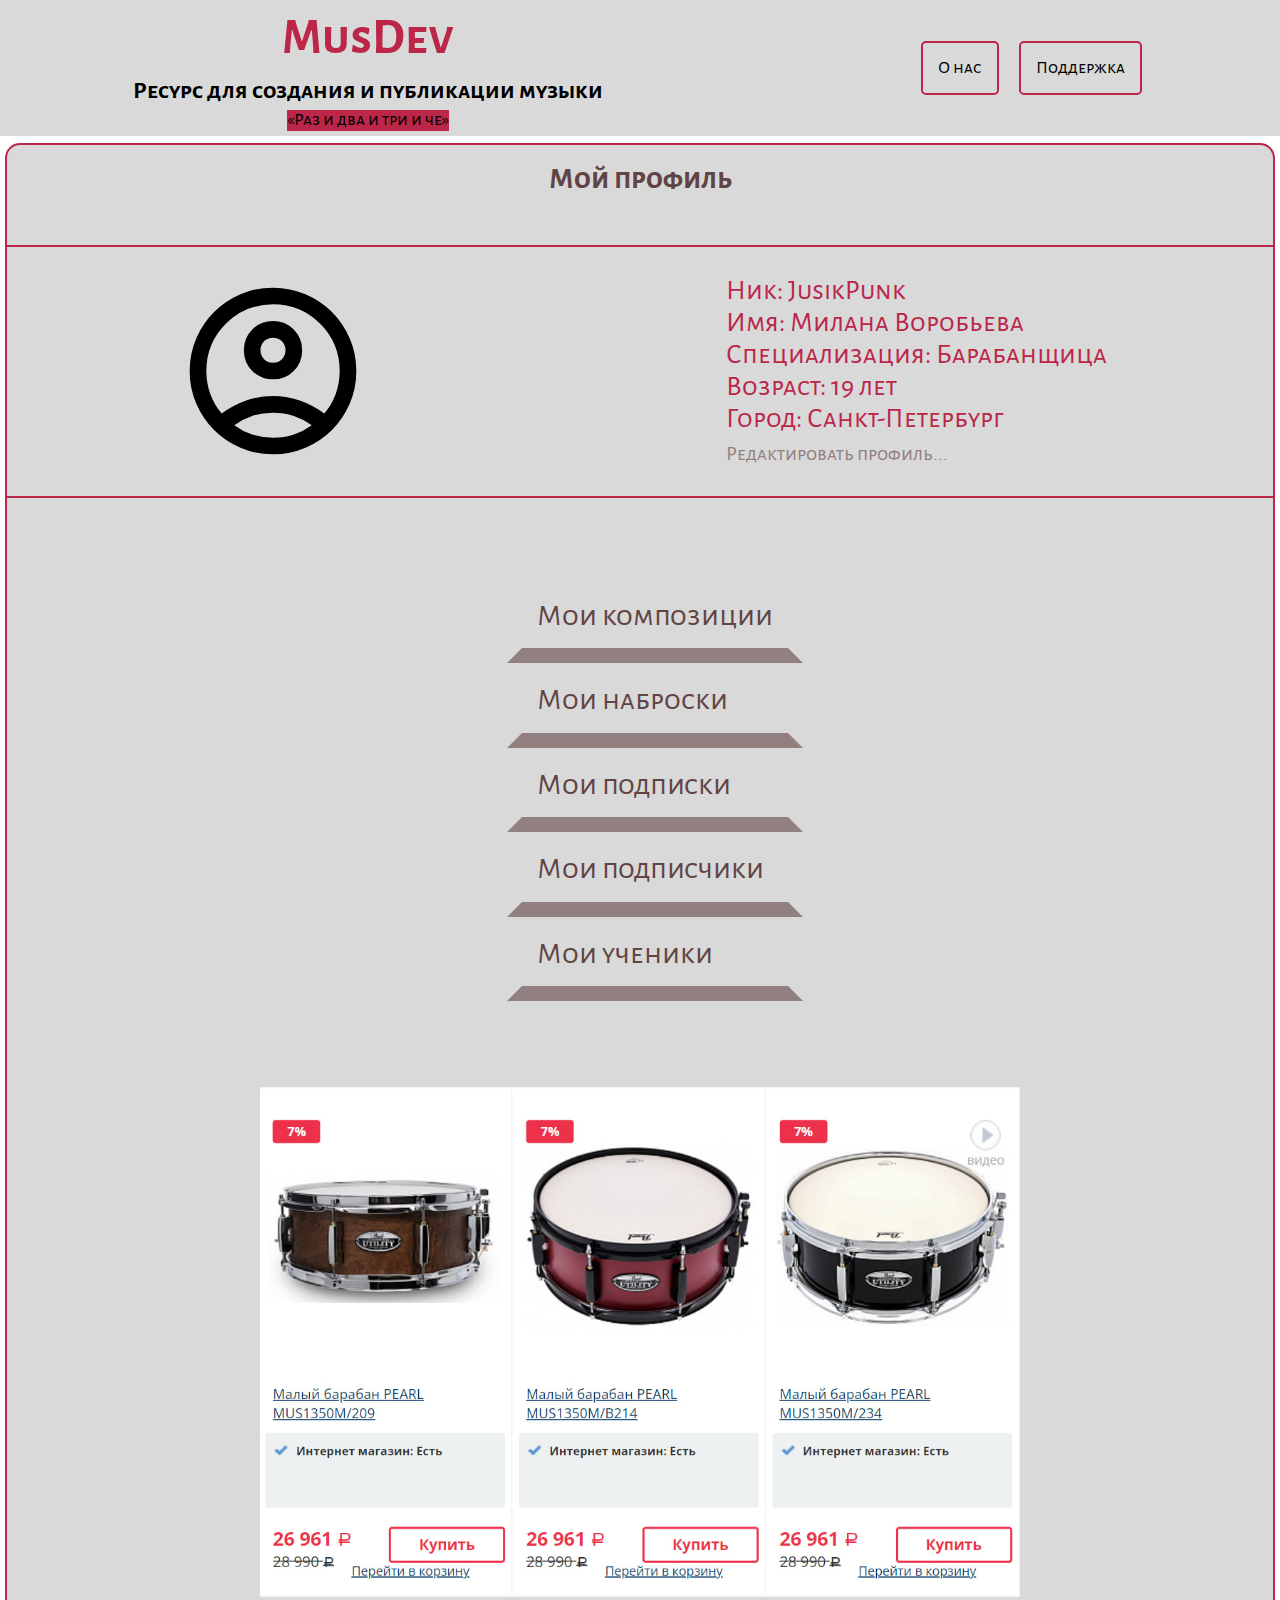
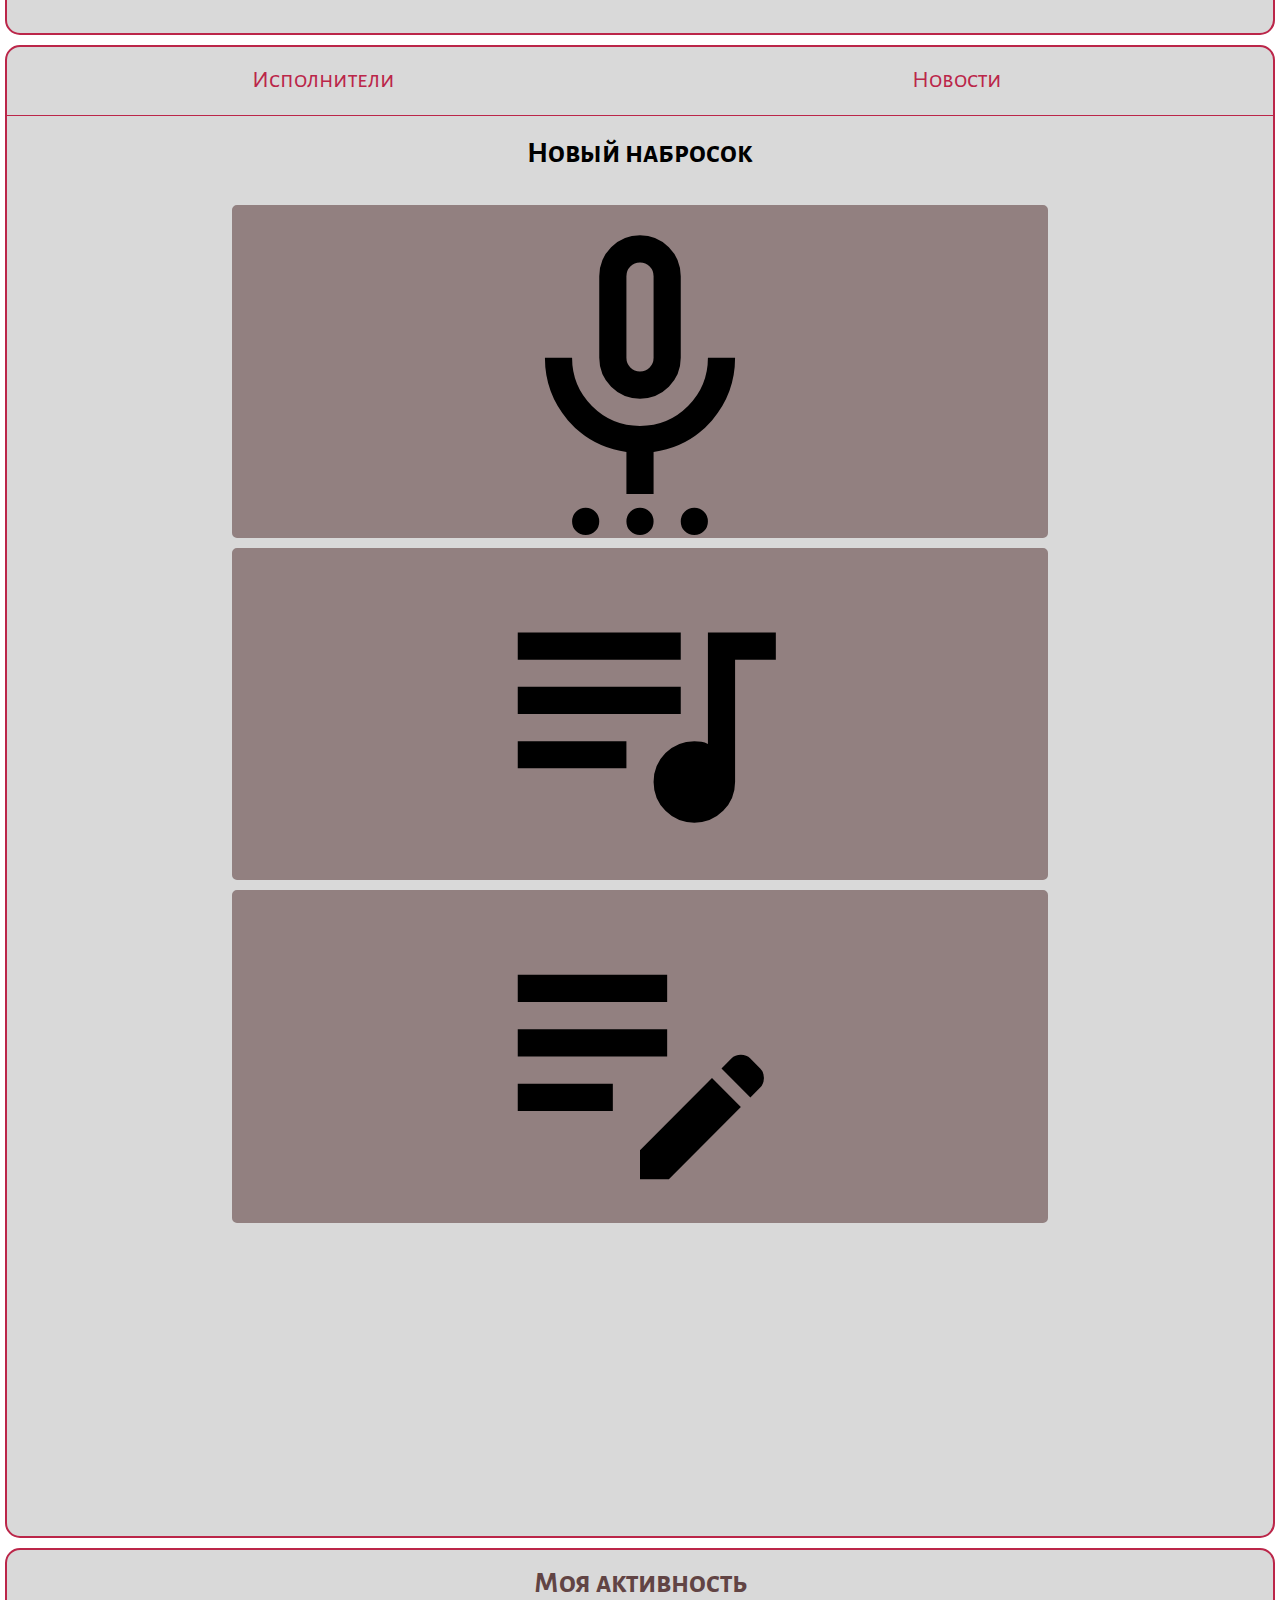
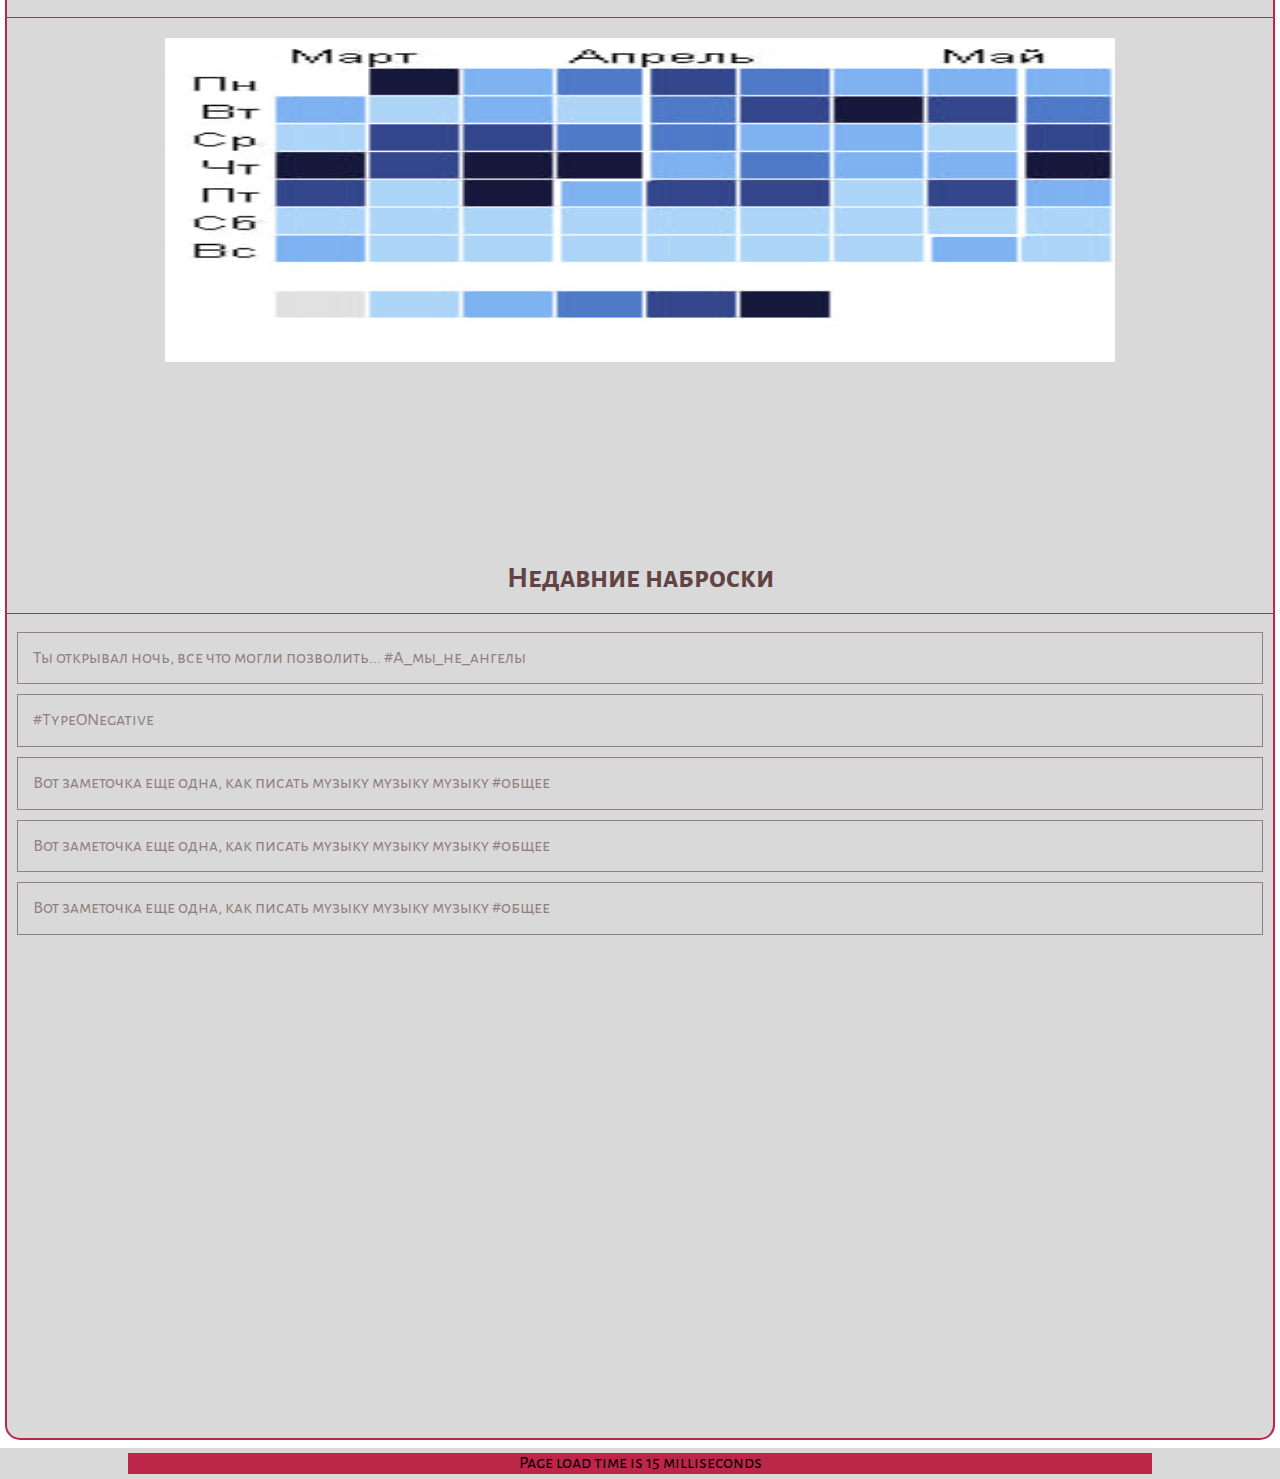
==== commit 8e6e6ac1: "ready lab#5" ====
--- a/index.html
+++ b/index.html
@@ -42,7 +42,7 @@
       </ul>
     </nav>
     <script src="http://code.jquery.com/jquery-2.0.2.min.js"></script>
-    <script src="js/index.js"></script>
+    <script src="index.js"></script>
 
   </div>
 
@@ -77,6 +77,7 @@
             <li><input type="button" value="Мои наброски"></li>
             <li><input type="button" value="Мои подписки"></li>
             <li><input type="button" value="Мои подписчики"></li>
+            <li><input type="button" value="Мои ученики" onclick="top.location.href='students.html';"></li>
           </ul>
         </nav>
 
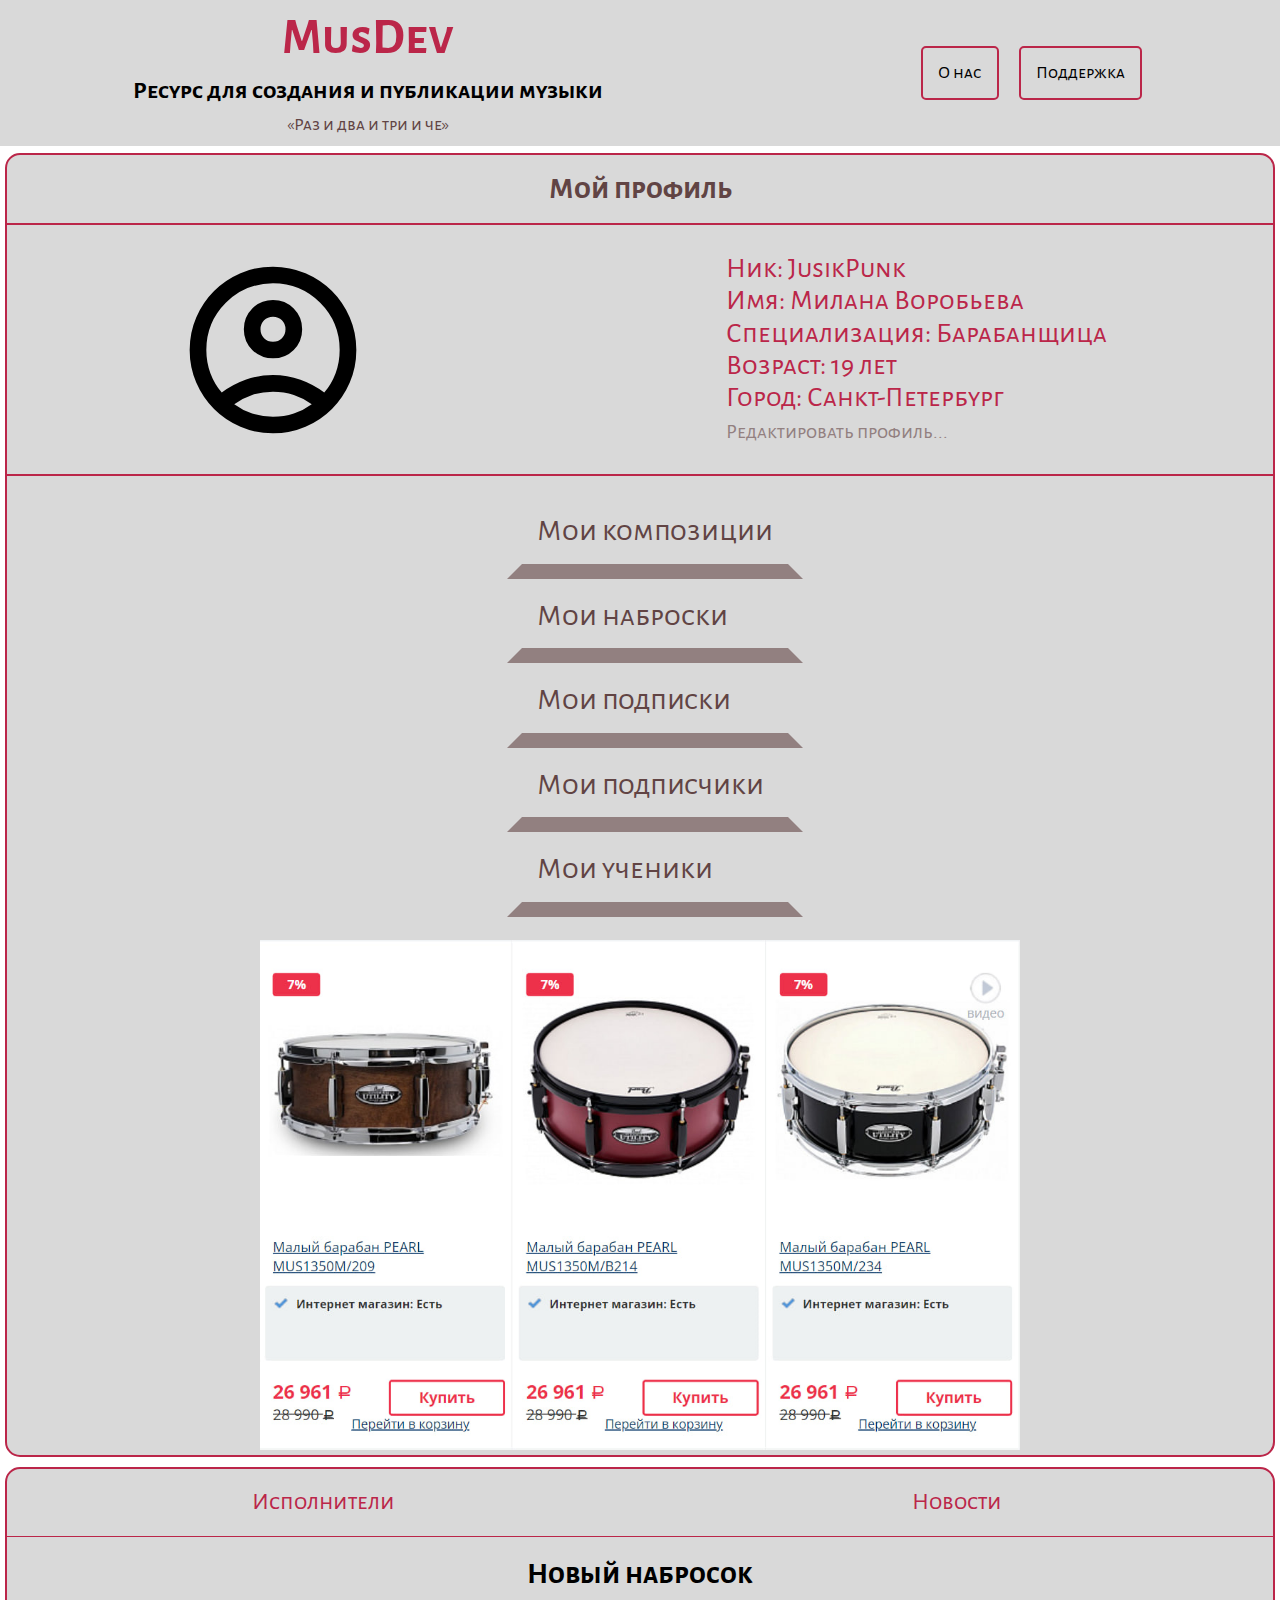
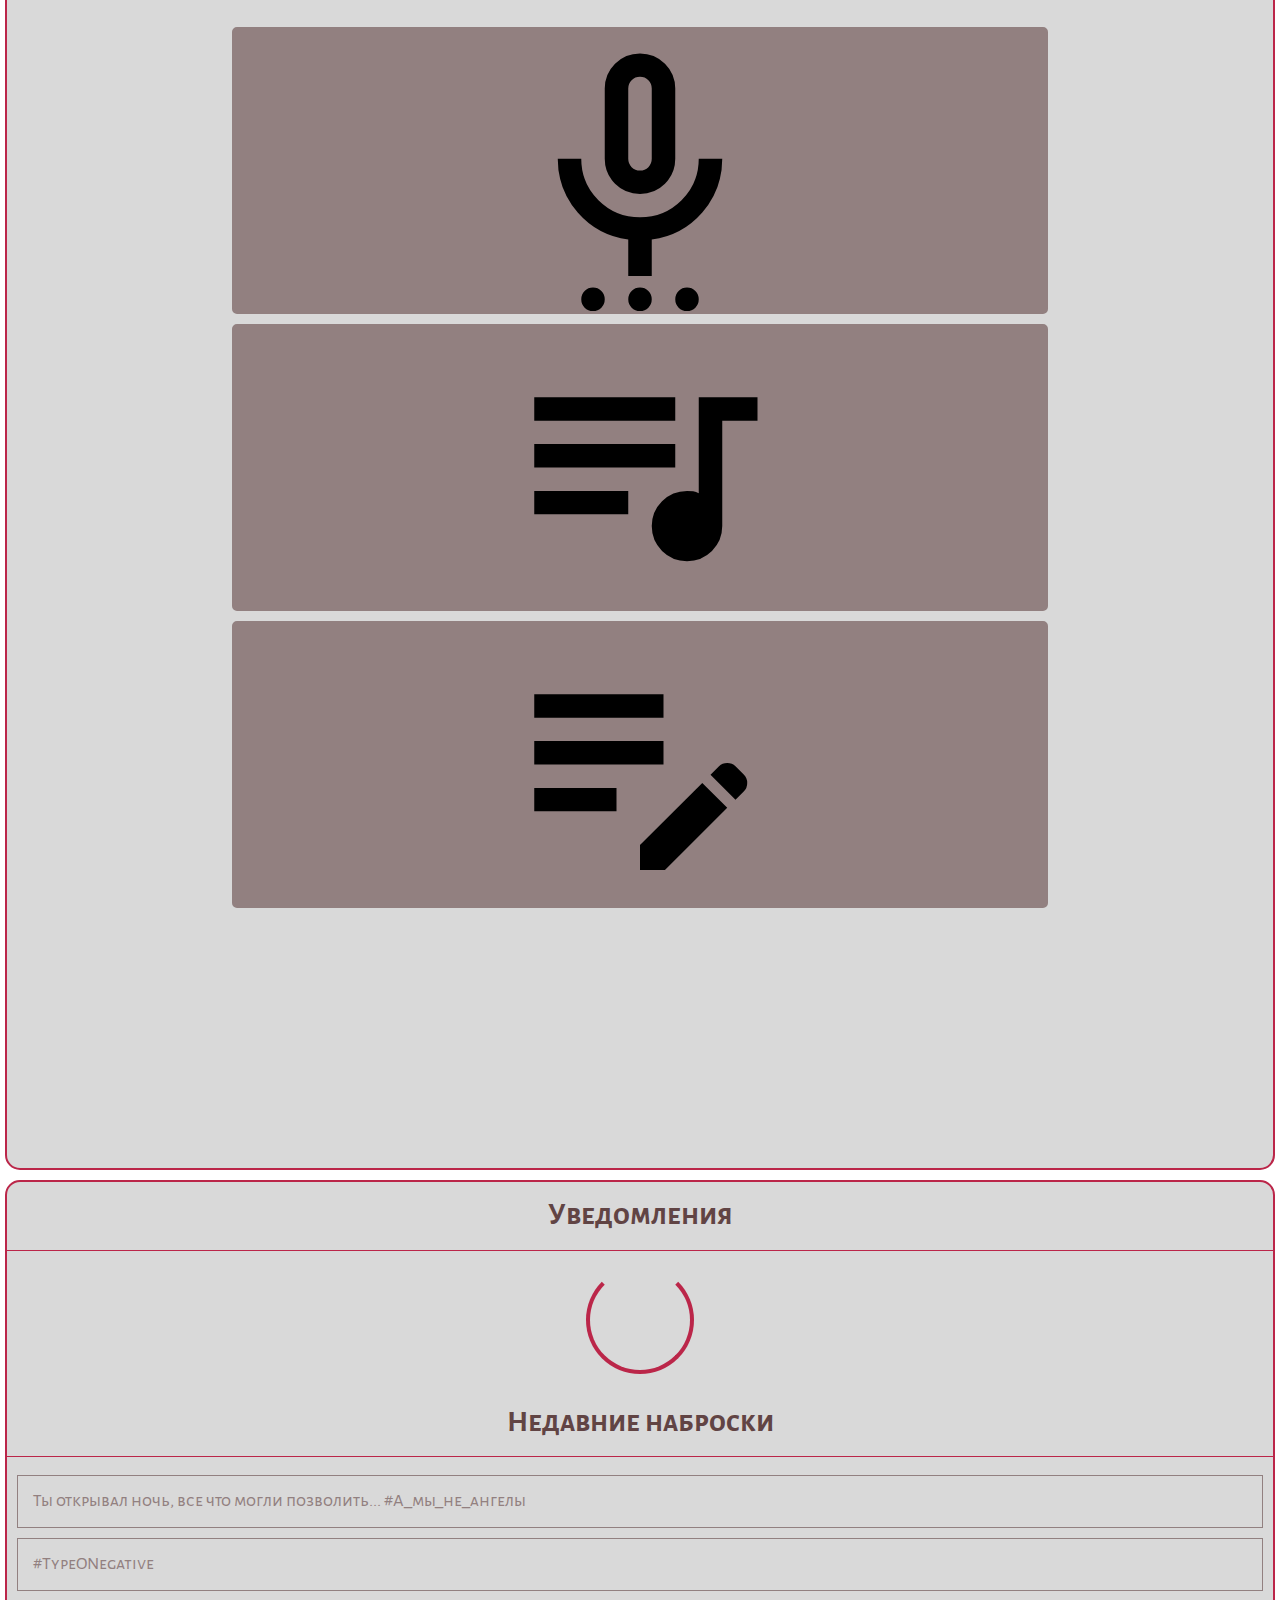
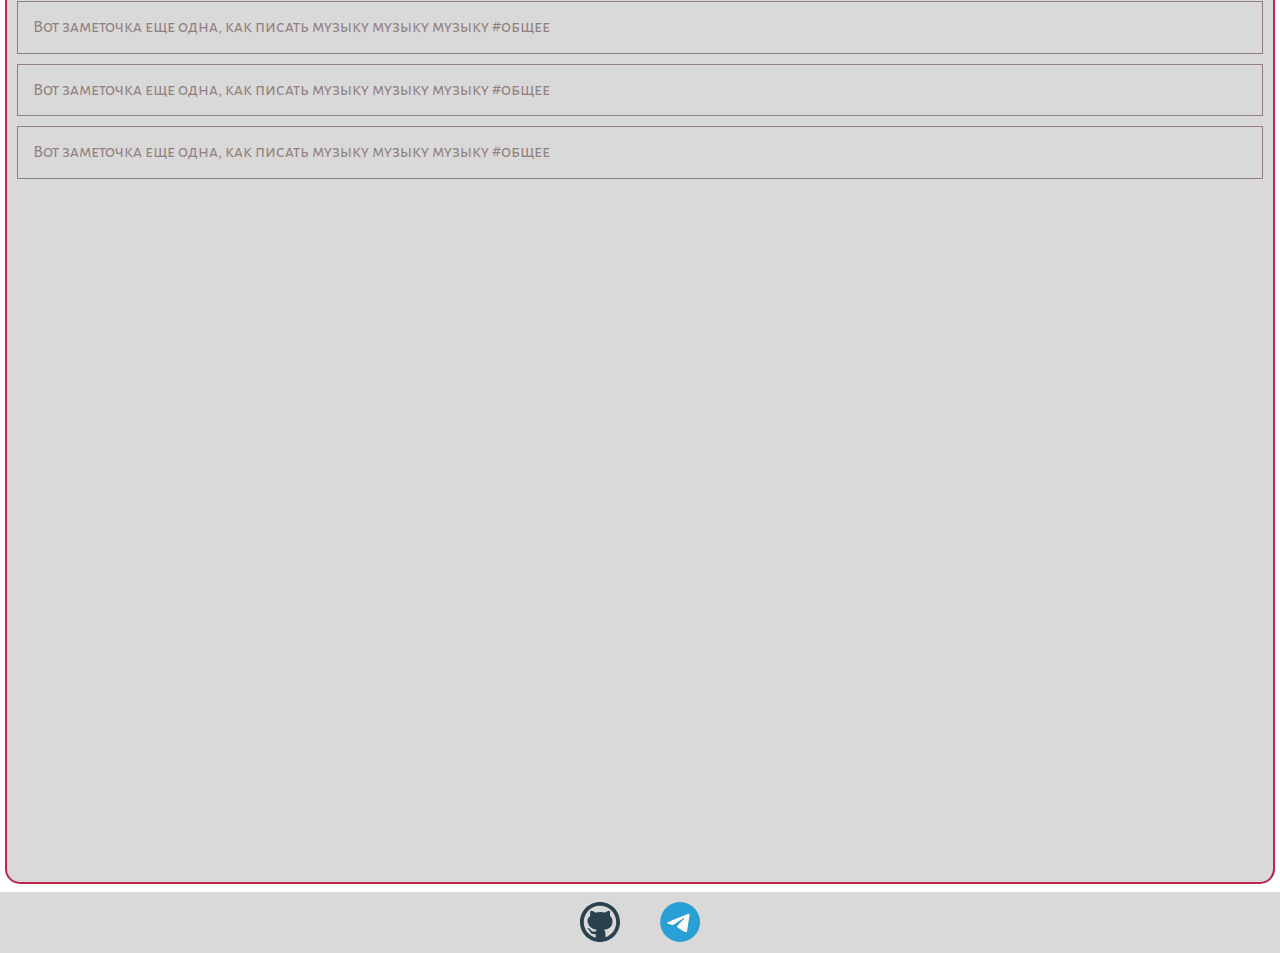
==== commit 81ee9242: "ready lab#6" ====
--- a/index.html
+++ b/index.html
@@ -107,10 +107,20 @@
     </div>
 
     <div class="mainContentData">
-      <section class="statistics">
+      <section id="statistics" class="statistics">
         <div class="active">
-          <h2 class="styledH3">Моя активность</h2>
-          <img class="activeImg" src="statActive.jpg" alt="statActive">
+          <h2 class="styledH3">Уведомления</h2>
+
+          <div id="preloader" class="preloader">
+            <div class="preloader__spinner"></div>
+          </div>
+
+          <script>
+            // Скрипт для скрытия preloader после загрузки контента
+            window.addEventListener('load', function() {
+              getCom()
+            });
+          </script>
         </div>
 
       </section>
--- a/style.css
+++ b/style.css
@@ -441,6 +441,7 @@
 }
 
 .statistics {
+
   display: flex;
   flex-direction: column;
   align-items: center;
@@ -509,4 +510,60 @@
 .active_link {
   background-color: var(--magenta);
 
+}
+
+.preloader {
+  width: 100%;
+  height: 100%;
+  background-color: var(--lightGrey); /* Цвет фона preloader */
+  /*z-index: 9999;*/
+  display: flex;
+  align-items: center;
+  justify-content: center;
+  margin: 15px;
+}
+
+.preloader__spinner {
+  width: 100px;
+  height: 100px;
+  border: 4px solid var(--magenta); /* Цвет обводки preloader */
+  border-top: 4px solid transparent;
+  border-radius: 50%;
+  animation: spin 2s linear infinite; /* Анимация вращения */
+}
+
+/* Анимация вращения */
+@keyframes spin {
+  0% { transform: rotate(0deg); }
+  100% { transform: rotate(360deg); }
+}
+
+.comment-block {
+  border: 1px solid #ccc;
+  padding: 10px;
+  margin-bottom: 10px;
+}
+
+.comment-name {
+  font-weight: bold;
+}
+
+.comment-email {
+  float: right;
+}
+
+.comment-body {
+  font-size: 18px;
+  margin-top: 10px;
+}
+
+.warning-element {
+  display: flex;
+  align-items: center;
+  justify-content: center;
+  background-color: #f8d7da;
+  color: #721c24;
+  padding: 10px;
+  font-size: 18px;
+  font-weight: bold;
 }